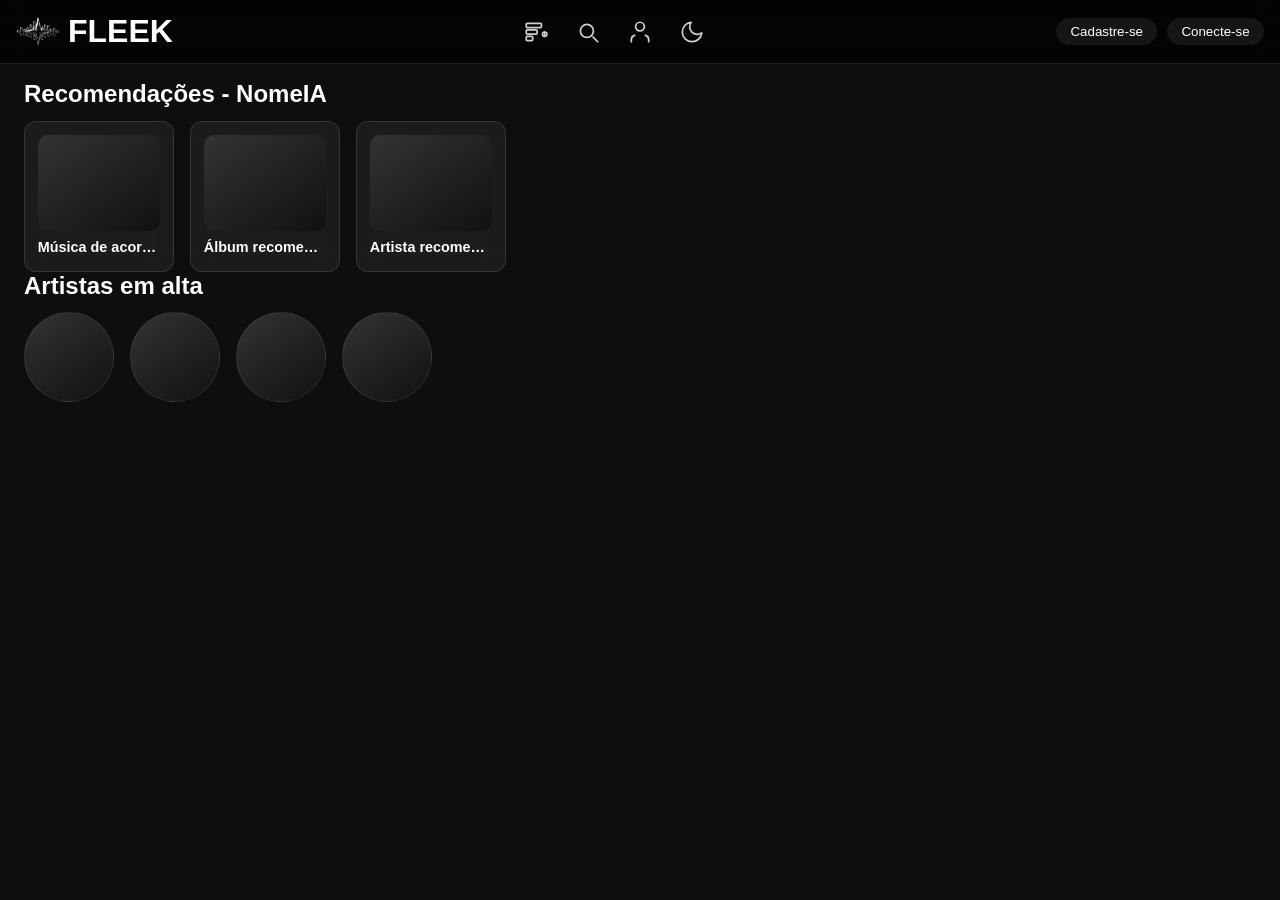
==== fleek/index.html @ ff28fa5e "Add files via upload" ====
<!DOCTYPE html>
<html lang="pt-br">

<head>
    <meta charset="UTF-8" />
    <meta name="viewport" content="width=device-width, initial-scale=1.0" />
    <title>FLEEK</title>
    <link rel="stylesheet" href="style.css">
</head>

<body>

    <header class="topbar">
        <div class="logo">
            <img src="logopng.png" alt="Fleek Logo">
            <h1>FLEEK</h1>
        </div>

        <nav class="menu">
            <button class="icon-btn" id="btn-playlist" aria-label="Playlist">
                <svg class="icon-svg" viewBox="0 0 24 24" fill="none" stroke="currentColor" stroke-width="1.6"
                    stroke-linecap="round" stroke-linejoin="round">
                    <rect x="3" y="4" width="14" height="4" rx="1"></rect>
                    <rect x="3" y="10" width="10" height="4" rx="1"></rect>
                    <rect x="3" y="16" width="6" height="4" rx="1"></rect>
                    <circle cx="20" cy="14" r="2"></circle>
                    <path d="M20 12v4"></path>
                </svg>
            </button>

            <button class="icon-btn" id="btn-search" aria-label="Pesquisar">
                <svg class="icon-svg" viewBox="0 0 24 24" fill="none" stroke="currentColor" stroke-width="1.6"
                    stroke-linecap="round" stroke-linejoin="round">
                    <circle cx="11" cy="11" r="6"></circle>
                    <path d="M21 21l-4.35-4.35"></path>
                </svg>
            </button>

            <button class="icon-btn" id="btn-profile" aria-label="Perfil">
                <svg class="icon-svg" viewBox="0 0 24 24" fill="none" stroke="currentColor" stroke-width="1.6"
                    stroke-linecap="round" stroke-linejoin="round">
                    <path d="M20 21v-2a4 4 0 0 0-3-3.87"></path>
                    <path d="M4 21v-2a4 4 0 0 1 3-3.87"></path>
                    <circle cx="12" cy="7" r="4"></circle>
                </svg>
            </button>

            <button class="icon-btn" id="btn-theme" aria-label="Modo Escuro/Claro">
                <svg class="icon-svg" viewBox="0 0 24 24" fill="none" stroke="currentColor" stroke-width="1.6"
                    stroke-linecap="round" stroke-linejoin="round">
                    <path d="M21 12.79A9 9 0 1 1 11.21 3 7 7 0 0 0 21 12.79z"></path>
                </svg>
            </button>
        </nav>

        <div class="buttons">
            <button class="glass-btn">Cadastre-se</button>
            <button class="glass-btn">Conecte-se</button>
        </div>
    </header>

    <main class="content">

        <section class="recomendacoes">
            <h2>Recomendações - NomeIA</h2>

            <div class="scroll">
                <div class="card">
                    <div class="img"></div>
                    <p>Música de acordo com últimas escutadas</p>
                </div>
                <div class="card">
                    <div class="img"></div>
                    <p>Álbum recomendado</p>
                </div>
                <div class="card">
                    <div class="img"></div>
                    <p>Artista recomendado</p>
                </div>
            </div>
        </section>

        <section class="artistas">
            <h2>Artistas em alta</h2>

            <div class="scroll">
                <div class="circle"></div>
                <div class="circle"></div>
                <div class="circle"></div>
                <div class="circle"></div>
            </div>
        </section>

    </main>

    <script src="script.js"></script>
</body>

</html>
---- fleek/style.css ----
:root{
  --bg: #0e0e0e;
  --text: #ffffff;
  --glass-bg: rgba(255,255,255,0.08);
  --glass-border: rgba(255,255,255,0.12);
  --topbar-h: 64px;
  --gap: 1.2rem;
  --radius: 14px;
}

/* RESET */
*{margin:0; padding:0; box-sizing:border-box;}
body{
  background: var(--bg);
  color: var(--text);
  font-family: 'Poppins', sans-serif;
}

/* HEADER FIXO */
.topbar{
  position:fixed;
  top:0;
  left:0;
  right:0;
  height:var(--topbar-h);
  display:flex;
  align-items:center;
  justify-content:space-between;
  padding:0 1rem;
  background: rgba(0, 0, 0, 0.7);
  backdrop-filter: blur(10px);
  border-bottom: 1px solid rgba(255,255,255,0.1);
  z-index:1000;
}

.logo{
  display:flex;
  align-items:center;
  gap:.5rem;
}

.logo img{
  width:44px;
}

.menu{
  display:flex;
  gap:.5rem;
}

/* BOTÕES DE ÍCONES */
.icon-btn{
  width:44px;
  height:44px;
  display:flex;
  justify-content:center;
  align-items:center;
  background:transparent;
  border:none;
  cursor:pointer;
  border-radius:10px;
  transition:0.2s;
}

.icon-btn:hover{
  background:rgba(255,255,255,0.06);
  transform:translateY(-3px);
}

.icon-svg{
  width:22px;
  height:22px;
}

/* BUTTONS LOGIN */
.buttons{
  display:flex;
  gap:.6rem;
}

.glass-btn{
  padding:.4rem .9rem;
  border-radius:20px;
  border:none;
  background: var(--glass-bg);
  backdrop-filter: blur(10px);
  color: var(--text);
  cursor:pointer;
  transition:0.2s;
}

.glass-btn:hover{
  background:rgba(255,255,255,0.18);
}

/* CONTEÚDO */
.content{
  padding-top: calc(var(--topbar-h) + 1rem);
  padding-left: 1.5rem;
  padding-right: 1.5rem;
  padding-bottom:2rem;
}

h2{
  margin-bottom:.8rem;
}

/* SCROLL HORIZONTAL */
.scroll{
  display:flex;
  gap:1rem;
  overflow-x:auto;
  scrollbar-width: thin;
}

.scroll::-webkit-scrollbar{
  height:6px;
}

.scroll::-webkit-scrollbar-thumb{
  background:rgba(255,255,255,0.12);
  border-radius:10px;
}

/* CARDS */
.card{
  width:150px;
  flex-shrink:0;
  padding:.8rem;
  border-radius:12px;
  background:rgba(255,255,255,0.06);
  backdrop-filter:blur(10px);
  border:1px solid var(--glass-border);
  text-align:center;
}

.card .img{
  height:96px;
  border-radius:10px;
  background: linear-gradient(145deg,#333,#111);
}

/* CÍRCULOS */
.circle{
  width:90px;
  height:90px;
  border-radius:50%;
  background: linear-gradient(145deg,#333,#111);
  border:1px solid rgba(255,255,255,0.08);
}
/* ===== ÍCONES PEQUENOS (playlist, busca, perfil, tema) ===== */

.icon-btn .icon-svg {
    stroke: #cfcfcf !important; /* cinza claro visível */
    width: 26px;
    height: 26px;
    transition: stroke 0.2s ease-in-out, transform 0.2s;
}

.icon-btn:hover .icon-svg {
    stroke: #ffffff !important; /* fica mais claro no hover */
    transform: scale(1.15);
}
.card p {
    font-size: 0.9rem;
    font-weight: 600;
    margin: 0.5rem 0 0.2rem;
    white-space: nowrap;
    overflow: hidden;
    text-overflow: ellipsis;
}

.card .artista {
    font-size: 0.75rem;
    opacity: 0.7;
    white-space: nowrap;
    overflow: hidden;
    text-overflow: ellipsis;
}
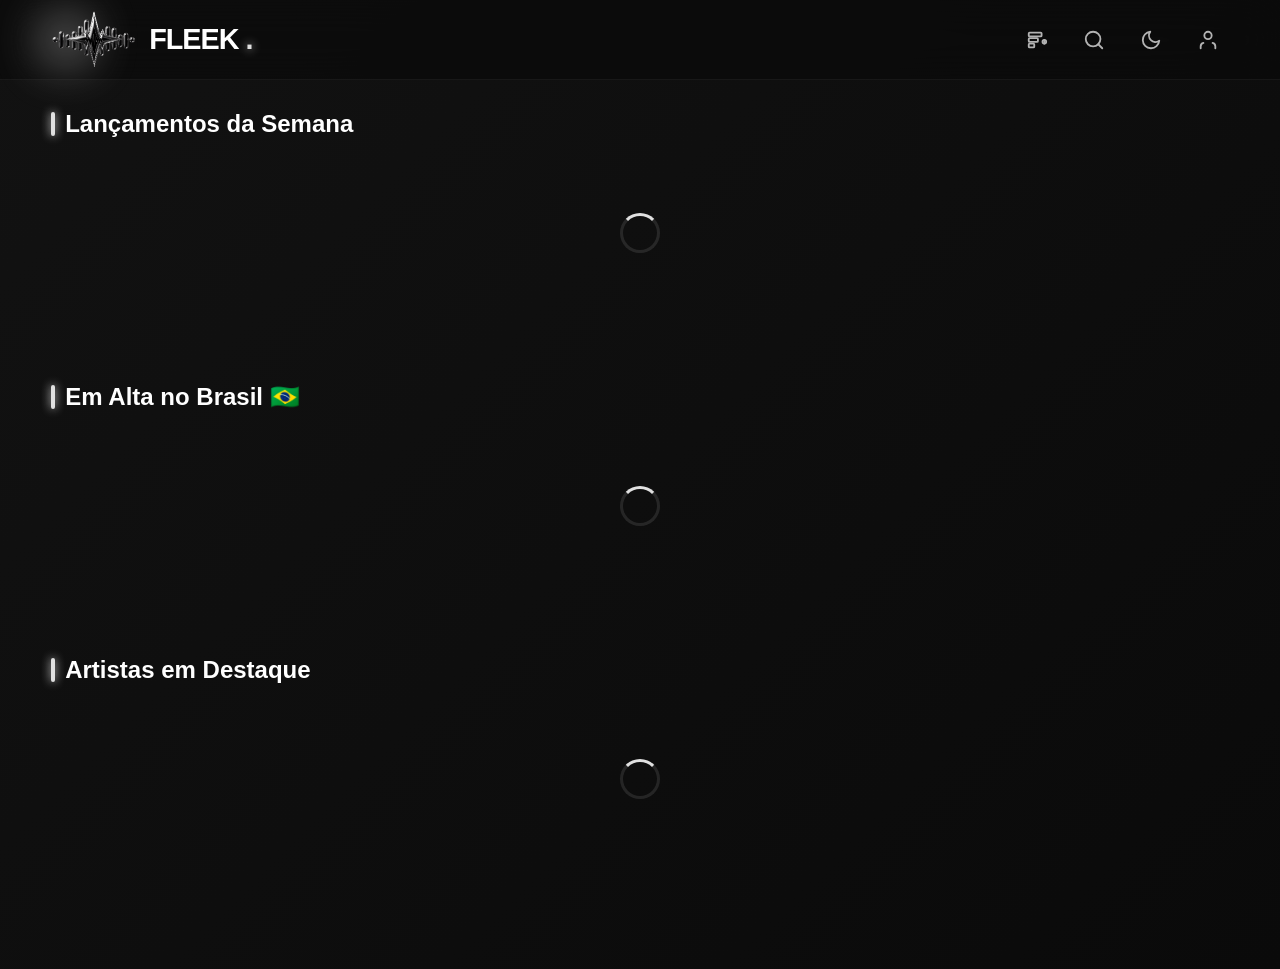
==== commit 2c7e3b7a: "novos arquivos" ====
--- a/fleek/index.html
+++ b/fleek/index.html
@@ -4,20 +4,611 @@
 <head>
     <meta charset="UTF-8" />
     <meta name="viewport" content="width=device-width, initial-scale=1.0" />
-    <title>FLEEK</title>
-    <link rel="stylesheet" href="style.css">
+    <title>FLEEK - A Música Move Você</title>
+
+    <style>
+        /* =========================================
+           1. VARIÁVEIS E RESET
+           ========================================= */
+        :root {
+            --bg-color: linear-gradient(135deg, #121212 0%, #0a0a0a 100%);
+            --text-color: #ffffff;
+            --text-muted: #b3b3b3;
+            --card-bg: rgba(255, 255, 255, 0.03);
+            --card-hover: rgba(255, 255, 255, 0.1);
+            --card-border: rgba(255, 255, 255, 0.05);
+            --blur-amount: 20px;
+            /* COR INICIAL PADRÃO: Branco/Cinza (Prata) */
+            --accent-color: #e0e0e0;
+            --font-main: 'Inter', -apple-system, BlinkMacSystemFont, sans-serif;
+        }
+
+        :root.light-mode {
+            --bg-color: linear-gradient(135deg, #f5f7fa 0%, #c3cfe2 100%);
+            --text-color: #1a1a1a;
+            --text-muted: #555;
+            --card-bg: rgba(255, 255, 255, 0.6);
+            --card-hover: rgba(255, 255, 255, 0.9);
+            --card-border: rgba(0, 0, 0, 0.05);
+        }
+
+        * {
+            margin: 0;
+            padding: 0;
+            box-sizing: border-box;
+        }
+
+        body {
+            font-family: var(--font-main);
+            background: var(--bg-color);
+            color: var(--text-color);
+            transition: background 0.5s ease;
+            min-height: 100vh;
+            padding-top: 90px;
+            overflow-x: hidden;
+        }
+
+        /* Scrollbar Customizada */
+        ::-webkit-scrollbar {
+            width: 8px;
+            height: 8px;
+        }
+
+        ::-webkit-scrollbar-track {
+            background: transparent;
+        }
+
+        ::-webkit-scrollbar-thumb {
+            background: rgba(255, 255, 255, 0.2);
+            border-radius: 4px;
+        }
+
+        ::-webkit-scrollbar-thumb:hover {
+            background: rgba(255, 255, 255, 0.4);
+        }
+
+        /* =========================================
+           2. HEADER (TOPBAR)
+           ========================================= */
+        .topbar {
+            display: flex;
+            justify-content: space-between;
+            align-items: center;
+            padding: 0 4vw;
+            height: 80px;
+            background: rgba(10, 10, 10, 0.7);
+            backdrop-filter: blur(var(--blur-amount));
+            -webkit-backdrop-filter: blur(var(--blur-amount));
+            border-bottom: 1px solid var(--card-border);
+            position: fixed;
+            top: 0;
+            left: 0;
+            width: 100%;
+            z-index: 1000;
+            transition: background 0.3s ease;
+        }
+
+        /* LOGO COM EFEITO GLOW/BLUR DINÂMICO */
+        .logo {
+            display: flex;
+            align-items: center;
+            gap: 12px;
+            text-decoration: none;
+            position: relative;
+            /* Necessário para posicionar o blur */
+        }
+
+        /* A "Voltinha" Blur atrás da logo */
+        .logo::before {
+            content: '';
+            position: absolute;
+            top: 50%;
+            /* AJUSTE: Movi mais para a esquerda (era 20px, agora 15px) para centralizar melhor */
+            left: 15px;
+            transform: translate(-50%, -50%);
+            width: 45px;
+            /* Um pouco maior para espalhar melhor */
+            height: 45px;
+            background: var(--accent-color);
+            /* Pega a cor do tema! */
+            filter: blur(25px);
+            /* O desfoque suave */
+            opacity: 0.6;
+            /* Transparência para não ofuscar */
+            border-radius: 50%;
+            z-index: -1;
+            /* Fica atrás da imagem */
+            transition: background 0.3s ease;
+        }
+
+        .logo img {
+            height: 60px;
+            width: auto;
+            object-fit: contain;
+            z-index: 1;
+            /* Garante que a logo fique na frente do blur */
+        }
+
+        .logo h1 {
+            font-size: 1.8rem;
+            font-weight: 800;
+            letter-spacing: -1px;
+            color: var(--text-color);
+        }
+
+        .logo span {
+            color: var(--accent-color);
+            text-shadow: 0 0 10px var(--accent-color);
+        }
+
+        /* Ponto brilhante também */
+
+        /* Barra de Pesquisa Animada */
+        .search-container {
+            flex-grow: 1;
+            max-width: 500px;
+            margin: 0 40px;
+            position: relative;
+            opacity: 0;
+            pointer-events: none;
+            transform: translateY(-10px);
+            transition: all 0.3s ease;
+            display: none;
+        }
+
+        .search-container.active {
+            opacity: 1;
+            pointer-events: all;
+            transform: translateY(0);
+            display: block;
+        }
+
+        .search-input {
+            width: 100%;
+            padding: 12px 20px;
+            padding-left: 45px;
+            border-radius: 50px;
+            border: 1px solid var(--card-border);
+            background: rgba(255, 255, 255, 0.08);
+            color: var(--text-color);
+            font-size: 0.95rem;
+            outline: none;
+            transition: all 0.3s ease;
+        }
+
+        .search-input:focus {
+            background: rgba(255, 255, 255, 0.12);
+            border-color: var(--accent-color);
+            box-shadow: 0 0 0 2px rgba(255, 255, 255, 0.1);
+        }
+
+        .search-icon-inside {
+            position: absolute;
+            left: 15px;
+            top: 50%;
+            transform: translateY(-50%);
+            color: var(--text-muted);
+            width: 18px;
+        }
+
+        .menu {
+            display: flex;
+            gap: 15px;
+            align-items: center;
+        }
+
+        .icon-btn {
+            background: transparent;
+            border: none;
+            cursor: pointer;
+            padding: 10px;
+            border-radius: 50%;
+            display: flex;
+            align-items: center;
+            justify-content: center;
+            color: var(--text-muted);
+            transition: all 0.2s ease;
+            text-decoration: none;
+        }
+
+        .icon-btn:hover,
+        .icon-btn.active {
+            background: var(--card-hover);
+            color: var(--text-color);
+            transform: scale(1.05);
+        }
+
+        .icon-svg {
+            width: 22px;
+            height: 22px;
+            stroke-width: 2px;
+        }
+
+        /* =========================================
+           3. CONTEÚDO E CARDS
+           ========================================= */
+        .content {
+            padding: 20px 4vw;
+            display: flex;
+            flex-direction: column;
+            gap: 60px;
+            padding-bottom: 100px;
+        }
+
+        section h2 {
+            font-size: 1.5rem;
+            font-weight: 700;
+            margin-bottom: 25px;
+            color: var(--text-color);
+            display: flex;
+            align-items: center;
+            gap: 10px;
+        }
+
+        section h2::before {
+            content: '';
+            width: 4px;
+            height: 24px;
+            background: var(--accent-color);
+            border-radius: 2px;
+            display: block;
+            box-shadow: 0 0 10px var(--accent-color);
+        }
+
+        /* Scroll Horizontal */
+        .scroll {
+            display: flex;
+            gap: 24px;
+            overflow-x: auto;
+            padding: 10px 5px 30px 5px;
+            scroll-behavior: smooth;
+            -webkit-overflow-scrolling: touch;
+        }
+
+        .scroll::-webkit-scrollbar {
+            height: 6px;
+        }
+
+        /* --- CARD DE MÚSICA/ÁLBUM --- */
+        .card {
+            background: var(--card-bg);
+            border: 1px solid var(--card-border);
+            border-radius: 12px;
+            width: 200px;
+            flex-shrink: 0;
+            padding: 16px;
+            transition: all 0.3s cubic-bezier(0.25, 0.8, 0.25, 1);
+            cursor: pointer;
+            position: relative;
+            overflow: hidden;
+        }
+
+        .card:hover {
+            transform: translateY(-8px);
+            background: var(--card-hover);
+            box-shadow: 0 15px 30px rgba(0, 0, 0, 0.3);
+            border-color: rgba(255, 255, 255, 0.1);
+        }
+
+        .card:hover::before {
+            /* Glow suave no card hover */
+            content: '';
+            position: absolute;
+            inset: 0;
+            background: radial-gradient(circle at center, var(--accent-color), transparent 70%);
+            opacity: 0.1;
+            z-index: 0;
+            pointer-events: none;
+        }
+
+        .card-img-wrapper {
+            width: 100%;
+            aspect-ratio: 1/1;
+            border-radius: 8px;
+            overflow: hidden;
+            margin-bottom: 15px;
+            box-shadow: 0 8px 20px rgba(0, 0, 0, 0.3);
+            position: relative;
+            z-index: 1;
+        }
+
+        .card .img {
+            width: 100%;
+            height: 100%;
+            background-size: cover;
+            background-position: center;
+            transition: transform 0.5s ease;
+        }
+
+        .card:hover .img {
+            transform: scale(1.08);
+        }
+
+        .play-overlay {
+            position: absolute;
+            inset: 0;
+            background: rgba(0, 0, 0, 0.4);
+            display: flex;
+            align-items: center;
+            justify-content: center;
+            opacity: 0;
+            transition: opacity 0.3s ease;
+        }
+
+        .card:hover .play-overlay {
+            opacity: 1;
+        }
+
+        .play-btn-small {
+            width: 45px;
+            height: 45px;
+            background: var(--accent-color);
+            border-radius: 50%;
+            display: flex;
+            align-items: center;
+            justify-content: center;
+            box-shadow: 0 4px 15px rgba(0, 0, 0, 0.4);
+            transform: translateY(10px);
+            transition: transform 0.3s ease;
+        }
+
+        .card:hover .play-btn-small {
+            transform: translateY(0);
+        }
+
+        .play-btn-small svg {
+            width: 20px;
+            height: 20px;
+            fill: white;
+            margin-left: 3px;
+        }
+
+        /* Ícone play sempre branco ou preto dependendo do contraste */
+
+        /* Ajuste para o ícone play ser visível se a cor de destaque for muito clara */
+        .play-btn-small svg {
+            fill: #121212;
+        }
+
+        /* Preto fica melhor em cores claras como o cinza/branco */
+
+        .card h4 {
+            font-size: 1rem;
+            font-weight: 600;
+            color: var(--text-color);
+            margin-bottom: 6px;
+            white-space: nowrap;
+            overflow: hidden;
+            text-overflow: ellipsis;
+            z-index: 1;
+            position: relative;
+        }
+
+        .card p {
+            font-size: 0.85rem;
+            color: var(--text-muted);
+            white-space: nowrap;
+            overflow: hidden;
+            text-overflow: ellipsis;
+            z-index: 1;
+            position: relative;
+        }
+
+        /* --- CARD DE ARTISTA --- */
+        .artist-circle {
+            display: flex;
+            flex-direction: column;
+            align-items: center;
+            gap: 12px;
+            width: 160px;
+            flex-shrink: 0;
+            text-align: center;
+            cursor: pointer;
+        }
+
+        .artist-img-container {
+            width: 150px;
+            height: 150px;
+            border-radius: 50%;
+            overflow: hidden;
+            box-shadow: 0 8px 24px rgba(0, 0, 0, 0.3);
+            border: 3px solid transparent;
+            transition: border-color 0.3s ease, box-shadow 0.3s ease;
+            position: relative;
+            z-index: 1;
+        }
+
+        .artist-circle:hover .artist-img-container {
+            border-color: var(--accent-color);
+            box-shadow: 0 0 20px var(--accent-color);
+            /* Glow na borda */
+        }
+
+        .artist-img {
+            width: 100%;
+            height: 100%;
+            background-size: cover;
+            background-position: center;
+            transition: transform 0.5s cubic-bezier(0.25, 0.8, 0.25, 1);
+        }
+
+        .artist-circle:hover .artist-img {
+            transform: scale(1.1);
+        }
+
+        .artist-circle p {
+            font-size: 1rem;
+            font-weight: 600;
+            color: var(--text-color);
+            transition: color 0.3s ease;
+        }
+
+        .artist-circle:hover p {
+            color: var(--accent-color);
+            text-shadow: 0 0 8px var(--accent-color);
+        }
+
+
+        /* =========================================
+           4. EXTRAS
+           ========================================= */
+        .loader {
+            width: 40px;
+            height: 40px;
+            border: 3px solid rgba(255, 255, 255, 0.1);
+            border-top-color: var(--accent-color);
+            border-radius: 50%;
+            animation: spin 1s linear infinite;
+            margin: 40px auto;
+        }
+
+        @keyframes spin {
+            to {
+                transform: rotate(360deg);
+            }
+        }
+
+        /* POPOVER DE TEMAS */
+        .theme-popover {
+            position: fixed;
+            top: 90px;
+            right: 4vw;
+            background: rgba(20, 20, 20, 0.95);
+            border: 1px solid var(--card-border);
+            backdrop-filter: blur(30px);
+            border-radius: 16px;
+            padding: 24px;
+            width: 320px;
+            z-index: 2000;
+            box-shadow: 0 20px 50px rgba(0, 0, 0, 0.5);
+            opacity: 0;
+            visibility: hidden;
+            transform: translateY(10px) scale(0.98);
+            transition: all 0.3s cubic-bezier(0.4, 0, 0.2, 1);
+        }
+
+        .theme-popover.active {
+            opacity: 1;
+            visibility: visible;
+            transform: translateY(0) scale(1);
+        }
+
+        .popover-header {
+            display: flex;
+            justify-content: space-between;
+            margin-bottom: 20px;
+            align-items: center;
+        }
+
+        .popover-header h3 {
+            font-size: 1.1rem;
+            color: white;
+        }
+
+        .close-btn {
+            background: none;
+            border: none;
+            color: #888;
+            font-size: 1.5rem;
+            cursor: pointer;
+        }
+
+        .theme-toggle {
+            background: rgba(255, 255, 255, 0.05);
+            padding: 12px;
+            border-radius: 8px;
+            display: flex;
+            justify-content: space-between;
+            align-items: center;
+            margin-bottom: 20px;
+        }
+
+        .color-palette {
+            display: grid;
+            grid-template-columns: repeat(6, 1fr);
+            gap: 10px;
+        }
+
+        /* Ajustado para caber mais uma cor */
+        .color-swatch {
+            width: 100%;
+            aspect-ratio: 1/1;
+            border-radius: 50%;
+            cursor: pointer;
+            border: 2px solid transparent;
+            transition: transform 0.2s;
+        }
+
+        .color-swatch:hover {
+            transform: scale(1.2);
+        }
+
+        .switch {
+            position: relative;
+            display: inline-block;
+            width: 46px;
+            height: 26px;
+        }
+
+        .switch input {
+            display: none;
+        }
+
+        .slider {
+            position: absolute;
+            cursor: pointer;
+            top: 0;
+            left: 0;
+            right: 0;
+            bottom: 0;
+            background-color: #444;
+            transition: .4s;
+            border-radius: 34px;
+        }
+
+        .slider:before {
+            position: absolute;
+            content: "";
+            height: 20px;
+            width: 20px;
+            left: 3px;
+            bottom: 3px;
+            background-color: white;
+            transition: .4s;
+            border-radius: 50%;
+        }
+
+        input:checked+.slider {
+            background-color: var(--accent-color);
+        }
+
+        input:checked+.slider:before {
+            transform: translateX(20px);
+        }
+    </style>
 </head>
 
 <body>
 
+    <!-- HEADER -->
     <header class="topbar">
-        <div class="logo">
+        <a href="index.html" class="logo">
             <img src="logopng.png" alt="Fleek Logo">
-            <h1>FLEEK</h1>
+            <h1>FLEEK <span>.</span></h1>
+        </a>
+
+        <div class="search-container" id="search-bar-container">
+            <svg class="search-icon-inside" viewBox="0 0 24 24" fill="none" stroke="currentColor" stroke-width="2"
+                stroke-linecap="round" stroke-linejoin="round">
+                <circle cx="11" cy="11" r="8"></circle>
+                <line x1="21" y1="21" x2="16.65" y2="16.65"></line>
+            </svg>
+            <input type="text" id="search-input" class="search-input" placeholder="O que você quer ouvir hoje?">
         </div>
 
         <nav class="menu">
-            <button class="icon-btn" id="btn-playlist" aria-label="Playlist">
+            <!-- 1. Playlist (Ícone Lista) -->
+            <a href="#" class="icon-btn" aria-label="Playlist">
                 <svg class="icon-svg" viewBox="0 0 24 24" fill="none" stroke="currentColor" stroke-width="1.6"
                     stroke-linecap="round" stroke-linejoin="round">
                     <rect x="3" y="4" width="14" height="4" rx="1"></rect>
@@ -26,74 +617,313 @@
                     <circle cx="20" cy="14" r="2"></circle>
                     <path d="M20 12v4"></path>
                 </svg>
-            </button>
-
-            <button class="icon-btn" id="btn-search" aria-label="Pesquisar">
+            </a>
+
+            <!-- 2. Busca (Lupa - Toggle) -->
+            <button class="icon-btn" id="btn-search" aria-label="Buscar">
                 <svg class="icon-svg" viewBox="0 0 24 24" fill="none" stroke="currentColor" stroke-width="1.6"
                     stroke-linecap="round" stroke-linejoin="round">
-                    <circle cx="11" cy="11" r="6"></circle>
-                    <path d="M21 21l-4.35-4.35"></path>
+                    <circle cx="11" cy="11" r="8"></circle>
+                    <line x1="21" y1="21" x2="16.65" y2="16.65"></line>
                 </svg>
             </button>
 
-            <button class="icon-btn" id="btn-profile" aria-label="Perfil">
+            <!-- 3. Tema (Lua) -->
+            <button class="icon-btn" id="btn-theme" aria-label="Tema">
+                <svg class="icon-svg" viewBox="0 0 24 24" fill="none" stroke="currentColor" stroke-width="1.6"
+                    stroke-linecap="round" stroke-linejoin="round">
+                    <path d="M21 12.79A9 9 0 1 1 11.21 3 7 7 0 0 0 21 12.79z"></path>
+                </svg>
+            </button>
+
+            <!-- 4. Conta (Bonequinho Padrão) -->
+            <a href="user_account.html" class="icon-btn" aria-label="Perfil">
                 <svg class="icon-svg" viewBox="0 0 24 24" fill="none" stroke="currentColor" stroke-width="1.6"
                     stroke-linecap="round" stroke-linejoin="round">
                     <path d="M20 21v-2a4 4 0 0 0-3-3.87"></path>
                     <path d="M4 21v-2a4 4 0 0 1 3-3.87"></path>
                     <circle cx="12" cy="7" r="4"></circle>
                 </svg>
-            </button>
-
-            <button class="icon-btn" id="btn-theme" aria-label="Modo Escuro/Claro">
-                <svg class="icon-svg" viewBox="0 0 24 24" fill="none" stroke="currentColor" stroke-width="1.6"
-                    stroke-linecap="round" stroke-linejoin="round">
-                    <path d="M21 12.79A9 9 0 1 1 11.21 3 7 7 0 0 0 21 12.79z"></path>
-                </svg>
-            </button>
+            </a>
         </nav>
-
-        <div class="buttons">
-            <button class="glass-btn">Cadastre-se</button>
-            <button class="glass-btn">Conecte-se</button>
+    </header>
+
+    <!-- POPOVER DE TEMA -->
+    <div class="theme-popover" id="theme-popover">
+        <div class="popover-header">
+            <h3>Aparência</h3>
+            <button class="close-btn" id="close-popover">&times;</button>
         </div>
-    </header>
-
+        <div class="theme-toggle">
+            <span style="color: #ccc; font-size: 0.9rem;">Modo Claro</span>
+            <label class="switch"><input type="checkbox" id="light-dark-toggle"><span class="slider"></span></label>
+        </div>
+        <div style="margin-top: 15px;">
+            <h4
+                style="color: #888; font-size: 0.8rem; margin-bottom: 10px; text-transform: uppercase; letter-spacing: 1px;">
+                Cor de Destaque</h4>
+            <div class="color-palette">
+                <!-- NOVA COR PADRÃO (Prata/Branco) -->
+                <div class="color-swatch" data-color="#e0e0e0" style="background: #e0e0e0; border: 1px solid #555;"
+                    title="Padrão (Prata)"></div>
+
+                <div class="color-swatch" data-color="#9f55ff" style="background: #9f55ff;"></div>
+                <div class="color-swatch" data-color="#2563eb" style="background: #2563eb;"></div>
+                <div class="color-swatch" data-color="#10b981" style="background: #10b981;"></div>
+                <div class="color-swatch" data-color="#f59e0b" style="background: #f59e0b;"></div>
+                <div class="color-swatch" data-color="#ef4444" style="background: #ef4444;"></div>
+            </div>
+        </div>
+    </div>
+
+    <!-- MAIN CONTENT -->
     <main class="content">
 
-        <section class="recomendacoes">
-            <h2>Recomendações - NomeIA</h2>
-
-            <div class="scroll">
-                <div class="card">
-                    <div class="img"></div>
-                    <p>Música de acordo com últimas escutadas</p>
-                </div>
-                <div class="card">
-                    <div class="img"></div>
-                    <p>Álbum recomendado</p>
-                </div>
-                <div class="card">
-                    <div class="img"></div>
-                    <p>Artista recomendado</p>
-                </div>
+        <!-- SEÇÃO DE BUSCA (Resultados) -->
+        <section id="search-results-section" style="display: none;">
+            <h2 id="search-results-title">Resultados da Busca</h2>
+            <div class="scroll" id="search-results-scroll"></div>
+        </section>
+
+        <!-- 1. LANÇAMENTOS DA SEMANA -->
+        <section id="new-releases-section">
+            <h2>Lançamentos da Semana</h2>
+            <div class="scroll" id="recommendations-scroll">
+                <div class="loader"></div>
             </div>
         </section>
 
-        <section class="artistas">
-            <h2>Artistas em alta</h2>
-
-            <div class="scroll">
-                <div class="circle"></div>
-                <div class="circle"></div>
-                <div class="circle"></div>
-                <div class="circle"></div>
+        <!-- 2. TOP 50 BRASIL -->
+        <section id="top-tracks-section">
+            <h2>Em Alta no Brasil 🇧🇷</h2>
+            <div class="scroll" id="top-tracks-scroll">
+                <div class="loader"></div>
             </div>
         </section>
 
+        <!-- 3. ARTISTAS EM DESTAQUE -->
+        <section id="top-artists-section">
+            <h2>Artistas em Destaque</h2>
+            <div class="scroll" id="artists-scroll">
+                <div class="loader"></div>
+            </div>
+        </section>
+
     </main>
 
-    <script src="script.js"></script>
+    <script>
+        // ==========================================
+        // CONFIGURAÇÃO E API (SPOTIFY)
+        // ==========================================
+        const clientId = 'acfec55c6b6448c5b8521549f9f1e8dc';
+        const clientSecret = '0ebed43e9c404666ad620e84a6813cb6';
+        let spotifyToken = null;
+
+        async function getSpotifyToken() {
+            if (spotifyToken) return spotifyToken;
+            try {
+                const res = await fetch('https://accounts.spotify.com/api/token', {
+                    method: 'POST',
+                    headers: { 'Authorization': 'Basic ' + btoa(clientId + ':' + clientSecret), 'Content-Type': 'application/x-www-form-urlencoded' },
+                    body: 'grant_type=client_credentials'
+                });
+                if (!res.ok) throw new Error('Auth Failed');
+                const data = await res.json();
+                spotifyToken = data.access_token;
+                return spotifyToken;
+            } catch (e) { console.error("Token Error:", e); return null; }
+        }
+
+        async function getNewReleases(token) {
+            try {
+                const res = await fetch('https://api.spotify.com/v1/browse/new-releases?country=BR&limit=10', { headers: { 'Authorization': `Bearer ${token}` } });
+                const data = await res.json();
+                return data.albums.items;
+            } catch (e) { return []; }
+        }
+
+        async function getTopTracks(token) {
+            try {
+                const playlistId = '37i9dQZEVXbMXbN3EUUhlg';
+                const res = await fetch(`https://api.spotify.com/v1/playlists/${playlistId}/tracks?limit=12`, { headers: { 'Authorization': `Bearer ${token}` } });
+
+                if (res.ok) {
+                    const data = await res.json();
+                    if (data.items && data.items.length > 0) {
+                        return data.items.map(item => item.track);
+                    }
+                }
+                throw new Error("Playlist Vazia ou Erro");
+            } catch (e) {
+                console.warn("Fallback para Busca de Tracks:", e);
+                try {
+                    const searchRes = await fetch(`https://api.spotify.com/v1/search?q=Top%20Brasil&type=track&market=BR&limit=12`, { headers: { 'Authorization': `Bearer ${token}` } });
+                    const searchData = await searchRes.json();
+                    return searchData.tracks.items;
+                } catch (err) { return []; }
+            }
+        }
+
+        async function getTopArtists(token) {
+            try {
+                const tracks = await getTopTracks(token);
+                const artistIds = new Set();
+                tracks.forEach(t => { if (t && t.artists) t.artists.slice(0, 1).forEach(a => artistIds.add(a.id)); });
+
+                const ids = Array.from(artistIds).slice(0, 10).join(',');
+
+                if (ids) {
+                    const res = await fetch(`https://api.spotify.com/v1/artists?ids=${ids}`, { headers: { 'Authorization': `Bearer ${token}` } });
+                    if (res.ok) {
+                        const data = await res.json();
+                        return data.artists;
+                    }
+                }
+                throw new Error("Ids Vazios");
+            } catch (e) {
+                try {
+                    const searchRes = await fetch(`https://api.spotify.com/v1/search?q=genre:pop&type=artist&market=BR&limit=10`, { headers: { 'Authorization': `Bearer ${token}` } });
+                    const searchData = await searchRes.json();
+                    return searchData.artists.items;
+                } catch (err) { return []; }
+            }
+        }
+
+        async function searchSpotify(query, token) {
+            try {
+                const res = await fetch(`https://api.spotify.com/v1/search?q=${encodeURIComponent(query)}&type=track,artist,album&limit=10`, { headers: { 'Authorization': `Bearer ${token}` } });
+                const data = await res.json();
+                return [...(data.tracks?.items || []), ...(data.artists?.items || [])];
+            } catch (e) { return []; }
+        }
+
+        function createCard(image, title, subtitle, isRound = false) {
+            const div = document.createElement('div');
+            if (isRound) {
+                div.className = 'artist-circle';
+                div.innerHTML = `
+                    <div class="artist-img-container">
+                        <div class="artist-img" style="background-image: url('${image}');"></div>
+                    </div>
+                    <p>${title}</p>
+                `;
+            } else {
+                div.className = 'card';
+                div.innerHTML = `
+                    <div class="card-img-wrapper">
+                        <div class="img" style="background-image: url('${image}');"></div>
+                        <div class="play-overlay"><div class="play-btn-small"><svg viewBox="0 0 24 24"><path d="M8 5v14l11-7z"/></svg></div></div>
+                    </div>
+                    <h4>${title}</h4>
+                    <p>${subtitle}</p>
+                `;
+            }
+            return div;
+        }
+
+        function renderList(data, containerId, type) {
+            const container = document.getElementById(containerId);
+            container.innerHTML = '';
+
+            if (!data || data.length === 0) {
+                container.innerHTML = '<p style="color:#666; padding:20px;">Indisponível.</p>';
+                return;
+            }
+
+            data.forEach(item => {
+                let img = 'https://placehold.co/200?text=No+Img';
+                if (type === 'artist' || item.type === 'artist') {
+                    if (item.images && item.images.length > 0) img = item.images[0].url;
+                } else {
+                    if (item.album && item.album.images && item.album.images.length > 0) img = item.album.images[0].url;
+                    else if (item.images && item.images.length > 0) img = item.images[0].url;
+                }
+
+                let title = item.name;
+                let sub = '';
+                let isRound = (type === 'artist' || item.type === 'artist');
+
+                if (!isRound && item.artists) {
+                    sub = item.artists.map(a => a.name).join(', ');
+                }
+                container.appendChild(createCard(img, title, sub, isRound));
+            });
+        }
+
+        // ==========================================
+        // INICIALIZAÇÃO
+        // ==========================================
+        document.addEventListener('DOMContentLoaded', async () => {
+
+            const root = document.documentElement;
+            const themeBtn = document.getElementById('btn-theme');
+            const popover = document.getElementById('theme-popover');
+            const closePop = document.getElementById('close-popover');
+            const searchBtn = document.getElementById('btn-search');
+            const searchContainer = document.getElementById('search-bar-container');
+            const searchInput = document.getElementById('search-input');
+
+            themeBtn.addEventListener('click', () => popover.classList.toggle('active'));
+            closePop.addEventListener('click', () => popover.classList.remove('active'));
+
+            searchBtn.addEventListener('click', () => {
+                searchContainer.classList.toggle('active');
+                if (searchContainer.classList.contains('active')) searchInput.focus();
+            });
+
+            document.getElementById('light-dark-toggle').addEventListener('change', (e) => {
+                root.classList.toggle('light-mode');
+                localStorage.setItem('fleek-theme', root.classList.contains('light-mode') ? 'light' : 'dark');
+            });
+            document.querySelectorAll('.color-swatch').forEach(s => {
+                s.addEventListener('click', () => {
+                    root.style.setProperty('--accent-color', s.dataset.color);
+                    localStorage.setItem('fleek-accent-v2', s.dataset.color);
+                });
+            });
+
+            // Recupera tema salvo ou define padrão
+            if (localStorage.getItem('fleek-theme') === 'light') {
+                root.classList.add('light-mode');
+                document.getElementById('light-dark-toggle').checked = true;
+            }
+            // Use v2 para resetar para cinza na primeira vez
+            const savedAccent = localStorage.getItem('fleek-accent-v2');
+            if (savedAccent) root.style.setProperty('--accent-color', savedAccent);
+
+            // --- LOAD DATA ---
+            const token = await getSpotifyToken();
+            if (token) {
+                const [releases, tracks, artists] = await Promise.all([
+                    getNewReleases(token),
+                    getTopTracks(token),
+                    getTopArtists(token)
+                ]);
+
+                renderList(releases, 'recommendations-scroll', 'album');
+                renderList(tracks, 'top-tracks-scroll', 'track');
+                renderList(artists, 'artists-scroll', 'artist');
+
+                searchInput.addEventListener('keypress', async (e) => {
+                    if (e.key === 'Enter' && searchInput.value.trim()) {
+                        document.getElementById('new-releases-section').style.display = 'none';
+                        document.getElementById('top-tracks-section').style.display = 'none';
+                        document.getElementById('top-artists-section').style.display = 'none';
+
+                        const resultsSection = document.getElementById('search-results-section');
+                        resultsSection.style.display = 'block';
+                        document.getElementById('search-results-title').innerText = `Buscando por "${searchInput.value}"...`;
+
+                        const results = await searchSpotify(searchInput.value, token);
+                        renderList(results, 'search-results-scroll', 'mixed');
+                        document.getElementById('search-results-title').innerText = `Resultados para "${searchInput.value}"`;
+                    }
+                });
+            } else {
+                console.error("Token não gerado. Verifique conexão/chaves.");
+            }
+        });
+    </script>
 </body>
 
 </html>
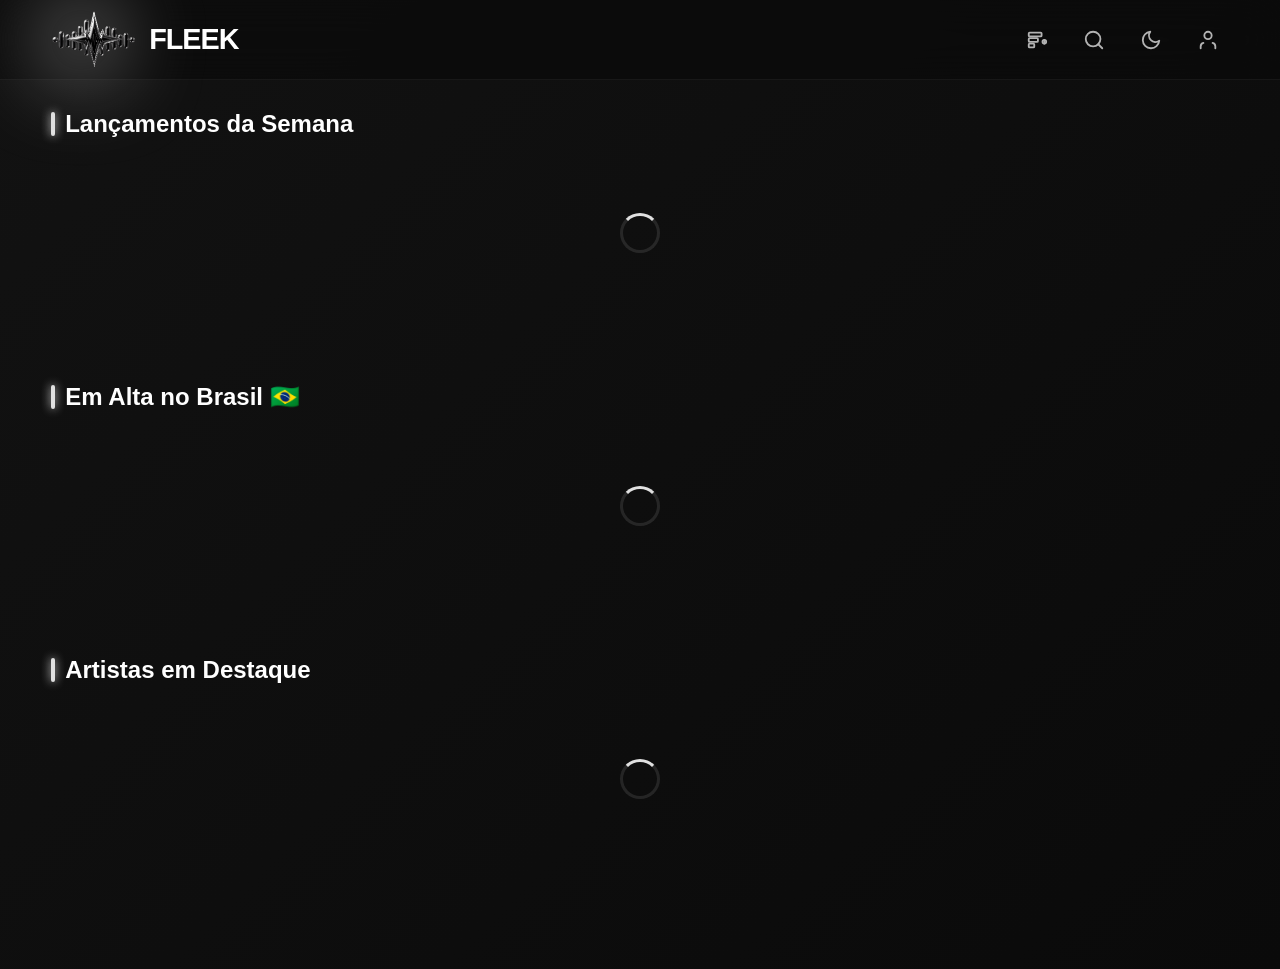
==== commit fb207e04: "atualização de cod" ====
--- a/fleek/index.html
+++ b/fleek/index.html
@@ -18,8 +18,8 @@
             --card-hover: rgba(255, 255, 255, 0.1);
             --card-border: rgba(255, 255, 255, 0.05);
             --blur-amount: 20px;
-            /* COR INICIAL PADRÃO: Branco/Cinza (Prata) */
             --accent-color: #e0e0e0;
+            --header-bg: rgba(10, 10, 10, 0.7);
             --font-main: 'Inter', -apple-system, BlinkMacSystemFont, sans-serif;
         }
 
@@ -27,9 +27,10 @@
             --bg-color: linear-gradient(135deg, #f5f7fa 0%, #c3cfe2 100%);
             --text-color: #1a1a1a;
             --text-muted: #555;
-            --card-bg: rgba(255, 255, 255, 0.6);
+            --card-bg: rgba(255, 255, 255, 0.7);
             --card-hover: rgba(255, 255, 255, 0.9);
             --card-border: rgba(0, 0, 0, 0.05);
+            --header-bg: rgba(255, 255, 255, 0.85);
         }
 
         * {
@@ -42,7 +43,7 @@
             font-family: var(--font-main);
             background: var(--bg-color);
             color: var(--text-color);
-            transition: background 0.5s ease;
+            transition: background 0.5s ease, color 0.5s ease;
             min-height: 100vh;
             padding-top: 90px;
             overflow-x: hidden;
@@ -76,7 +77,7 @@
             align-items: center;
             padding: 0 4vw;
             height: 80px;
-            background: rgba(10, 10, 10, 0.7);
+            background: var(--header-bg);
             backdrop-filter: blur(var(--blur-amount));
             -webkit-backdrop-filter: blur(var(--blur-amount));
             border-bottom: 1px solid var(--card-border);
@@ -85,7 +86,7 @@
             left: 0;
             width: 100%;
             z-index: 1000;
-            transition: background 0.3s ease;
+            transition: background 0.3s ease, border-color 0.3s ease;
         }
 
         /* LOGO COM EFEITO GLOW/BLUR DINÂMICO */
@@ -95,30 +96,23 @@
             gap: 12px;
             text-decoration: none;
             position: relative;
-            /* Necessário para posicionar o blur */
-        }
-
-        /* A "Voltinha" Blur atrás da logo */
+            transition: all 0.3s ease;
+        }
+
         .logo::before {
             content: '';
             position: absolute;
             top: 50%;
-            /* AJUSTE: Movi mais para a esquerda (era 20px, agora 15px) para centralizar melhor */
-            left: 15px;
+            left: 30px;
             transform: translate(-50%, -50%);
-            width: 45px;
-            /* Um pouco maior para espalhar melhor */
-            height: 45px;
+            width: 55px;
+            height: 55px;
             background: var(--accent-color);
-            /* Pega a cor do tema! */
-            filter: blur(25px);
-            /* O desfoque suave */
-            opacity: 0.6;
-            /* Transparência para não ofuscar */
+            filter: blur(45px);
+            opacity: 1.2;
             border-radius: 50%;
             z-index: -1;
-            /* Fica atrás da imagem */
-            transition: background 0.3s ease;
+            transition: background 0.3s ease, filter 0.3s ease, opacity 0.3s ease;
         }
 
         .logo img {
@@ -126,7 +120,6 @@
             width: auto;
             object-fit: contain;
             z-index: 1;
-            /* Garante que a logo fique na frente do blur */
         }
 
         .logo h1 {
@@ -138,57 +131,7 @@
 
         .logo span {
             color: var(--accent-color);
-            text-shadow: 0 0 10px var(--accent-color);
-        }
-
-        /* Ponto brilhante também */
-
-        /* Barra de Pesquisa Animada */
-        .search-container {
-            flex-grow: 1;
-            max-width: 500px;
-            margin: 0 40px;
-            position: relative;
-            opacity: 0;
-            pointer-events: none;
-            transform: translateY(-10px);
-            transition: all 0.3s ease;
-            display: none;
-        }
-
-        .search-container.active {
-            opacity: 1;
-            pointer-events: all;
-            transform: translateY(0);
-            display: block;
-        }
-
-        .search-input {
-            width: 100%;
-            padding: 12px 20px;
-            padding-left: 45px;
-            border-radius: 50px;
-            border: 1px solid var(--card-border);
-            background: rgba(255, 255, 255, 0.08);
-            color: var(--text-color);
-            font-size: 0.95rem;
-            outline: none;
-            transition: all 0.3s ease;
-        }
-
-        .search-input:focus {
-            background: rgba(255, 255, 255, 0.12);
-            border-color: var(--accent-color);
-            box-shadow: 0 0 0 2px rgba(255, 255, 255, 0.1);
-        }
-
-        .search-icon-inside {
-            position: absolute;
-            left: 15px;
-            top: 50%;
-            transform: translateY(-50%);
-            color: var(--text-muted);
-            width: 18px;
+            text-shadow: 0 0 10px var(--accent-color), 0 0 25px var(--accent-color), 0 0 40px var(--accent-color);
         }
 
         .menu {
@@ -273,6 +216,9 @@
         .card {
             background: var(--card-bg);
             border: 1px solid var(--card-border);
+            backdrop-filter: blur(10px);
+            -webkit-backdrop-filter: blur(10px);
+
             border-radius: 12px;
             width: 200px;
             flex-shrink: 0;
@@ -286,12 +232,11 @@
         .card:hover {
             transform: translateY(-8px);
             background: var(--card-hover);
-            box-shadow: 0 15px 30px rgba(0, 0, 0, 0.3);
-            border-color: rgba(255, 255, 255, 0.1);
+            box-shadow: 0 15px 30px rgba(0, 0, 0, 0.15);
+            border-color: rgba(255, 255, 255, 0.3);
         }
 
         .card:hover::before {
-            /* Glow suave no card hover */
             content: '';
             position: absolute;
             inset: 0;
@@ -324,10 +269,11 @@
             transform: scale(1.08);
         }
 
+        /* Player Overlay e Botão */
         .play-overlay {
             position: absolute;
             inset: 0;
-            background: rgba(0, 0, 0, 0.4);
+            background: rgba(0, 0, 0, 0.3);
             display: flex;
             align-items: center;
             justify-content: center;
@@ -335,14 +281,13 @@
             transition: opacity 0.3s ease;
         }
 
-        .card:hover .play-overlay {
+        .card:hover .play-overlay,
+        .card.playing .play-overlay {
             opacity: 1;
         }
 
         .play-btn-small {
-            width: 45px;
-            height: 45px;
-            background: var(--accent-color);
+            background-color: var(--accent-color);
             border-radius: 50%;
             display: flex;
             align-items: center;
@@ -350,27 +295,45 @@
             box-shadow: 0 4px 15px rgba(0, 0, 0, 0.4);
             transform: translateY(10px);
             transition: transform 0.3s ease;
-        }
-
-        .card:hover .play-btn-small {
+            width: 45px;
+            height: 45px;
+        }
+
+        .card:hover .play-btn-small,
+        .card.playing .play-btn-small {
             transform: translateY(0);
         }
 
         .play-btn-small svg {
+            fill: #ffffff;
             width: 20px;
             height: 20px;
-            fill: white;
             margin-left: 3px;
         }
 
-        /* Ícone play sempre branco ou preto dependendo do contraste */
-
-        /* Ajuste para o ícone play ser visível se a cor de destaque for muito clara */
-        .play-btn-small svg {
-            fill: #121212;
-        }
-
-        /* Preto fica melhor em cores claras como o cinza/branco */
+        .card.playing .play-btn-small svg.icon-play {
+            display: none;
+        }
+
+        .card.playing .play-btn-small svg.icon-pause {
+            display: block !important;
+            margin-left: 0;
+        }
+
+        .card.loading .play-btn-small svg {
+            display: none;
+        }
+
+        .card.loading .play-btn-small::after {
+            content: '';
+            width: 20px;
+            height: 20px;
+            border: 2px solid #fff;
+            border-top-color: transparent;
+            border-radius: 50%;
+            animation: spin 1s infinite linear;
+            display: block;
+        }
 
         .card h4 {
             font-size: 1rem;
@@ -421,7 +384,6 @@
         .artist-circle:hover .artist-img-container {
             border-color: var(--accent-color);
             box-shadow: 0 0 20px var(--accent-color);
-            /* Glow na borda */
         }
 
         .artist-img {
@@ -525,11 +487,10 @@
 
         .color-palette {
             display: grid;
-            grid-template-columns: repeat(6, 1fr);
-            gap: 10px;
-        }
-
-        /* Ajustado para caber mais uma cor */
+            grid-template-columns: repeat(7, 1fr);
+            gap: 8px;
+        }
+
         .color-swatch {
             width: 100%;
             aspect-ratio: 1/1;
@@ -591,23 +552,13 @@
 <body>
 
     <!-- HEADER -->
-    <header class="topbar">
+    <header class="topbar" id="main-header">
         <a href="index.html" class="logo">
             <img src="logopng.png" alt="Fleek Logo">
-            <h1>FLEEK <span>.</span></h1>
+            <h1>FLEEK</h1>
         </a>
 
-        <div class="search-container" id="search-bar-container">
-            <svg class="search-icon-inside" viewBox="0 0 24 24" fill="none" stroke="currentColor" stroke-width="2"
-                stroke-linecap="round" stroke-linejoin="round">
-                <circle cx="11" cy="11" r="8"></circle>
-                <line x1="21" y1="21" x2="16.65" y2="16.65"></line>
-            </svg>
-            <input type="text" id="search-input" class="search-input" placeholder="O que você quer ouvir hoje?">
-        </div>
-
         <nav class="menu">
-            <!-- 1. Playlist (Ícone Lista) -->
             <a href="#" class="icon-btn" aria-label="Playlist">
                 <svg class="icon-svg" viewBox="0 0 24 24" fill="none" stroke="currentColor" stroke-width="1.6"
                     stroke-linecap="round" stroke-linejoin="round">
@@ -619,16 +570,15 @@
                 </svg>
             </a>
 
-            <!-- 2. Busca (Lupa - Toggle) -->
-            <button class="icon-btn" id="btn-search" aria-label="Buscar">
+            <!-- BOTÃO DE BUSCA AGORA É LINK -->
+            <a href="busca.html" class="icon-btn" aria-label="Buscar">
                 <svg class="icon-svg" viewBox="0 0 24 24" fill="none" stroke="currentColor" stroke-width="1.6"
                     stroke-linecap="round" stroke-linejoin="round">
                     <circle cx="11" cy="11" r="8"></circle>
                     <line x1="21" y1="21" x2="16.65" y2="16.65"></line>
                 </svg>
-            </button>
-
-            <!-- 3. Tema (Lua) -->
+            </a>
+
             <button class="icon-btn" id="btn-theme" aria-label="Tema">
                 <svg class="icon-svg" viewBox="0 0 24 24" fill="none" stroke="currentColor" stroke-width="1.6"
                     stroke-linecap="round" stroke-linejoin="round">
@@ -636,8 +586,7 @@
                 </svg>
             </button>
 
-            <!-- 4. Conta (Bonequinho Padrão) -->
-            <a href="user_account.html" class="icon-btn" aria-label="Perfil">
+            <a href="conta.html" class="icon-btn" aria-label="Perfil">
                 <svg class="icon-svg" viewBox="0 0 24 24" fill="none" stroke="currentColor" stroke-width="1.6"
                     stroke-linecap="round" stroke-linejoin="round">
                     <path d="M20 21v-2a4 4 0 0 0-3-3.87"></path>
@@ -651,67 +600,120 @@
     <!-- POPOVER DE TEMA -->
     <div class="theme-popover" id="theme-popover">
         <div class="popover-header">
-            <h3>Aparência</h3>
-            <button class="close-btn" id="close-popover">&times;</button>
+            <h3>Aparência</h3><button class="close-btn" id="close-popover">&times;</button>
         </div>
-        <div class="theme-toggle">
-            <span style="color: #ccc; font-size: 0.9rem;">Modo Claro</span>
-            <label class="switch"><input type="checkbox" id="light-dark-toggle"><span class="slider"></span></label>
-        </div>
+        <div class="theme-toggle"><span style="color: #ccc; font-size: 0.9rem;">Modo Claro</span><label
+                class="switch"><input type="checkbox" id="light-dark-toggle"><span class="slider"></span></label></div>
         <div style="margin-top: 15px;">
             <h4
                 style="color: #888; font-size: 0.8rem; margin-bottom: 10px; text-transform: uppercase; letter-spacing: 1px;">
                 Cor de Destaque</h4>
             <div class="color-palette">
-                <!-- NOVA COR PADRÃO (Prata/Branco) -->
                 <div class="color-swatch" data-color="#e0e0e0" style="background: #e0e0e0; border: 1px solid #555;"
                     title="Padrão (Prata)"></div>
-
                 <div class="color-swatch" data-color="#9f55ff" style="background: #9f55ff;"></div>
                 <div class="color-swatch" data-color="#2563eb" style="background: #2563eb;"></div>
                 <div class="color-swatch" data-color="#10b981" style="background: #10b981;"></div>
                 <div class="color-swatch" data-color="#f59e0b" style="background: #f59e0b;"></div>
                 <div class="color-swatch" data-color="#ef4444" style="background: #ef4444;"></div>
+                <div class="color-swatch" data-color="#1a1a1a" style="background: #1a1a1a; border: 1px solid #555;"
+                    title="Escuro"></div>
             </div>
         </div>
     </div>
 
     <!-- MAIN CONTENT -->
     <main class="content">
-
-        <!-- SEÇÃO DE BUSCA (Resultados) -->
-        <section id="search-results-section" style="display: none;">
-            <h2 id="search-results-title">Resultados da Busca</h2>
-            <div class="scroll" id="search-results-scroll"></div>
-        </section>
-
-        <!-- 1. LANÇAMENTOS DA SEMANA -->
         <section id="new-releases-section">
             <h2>Lançamentos da Semana</h2>
             <div class="scroll" id="recommendations-scroll">
                 <div class="loader"></div>
             </div>
         </section>
-
-        <!-- 2. TOP 50 BRASIL -->
         <section id="top-tracks-section">
             <h2>Em Alta no Brasil 🇧🇷</h2>
             <div class="scroll" id="top-tracks-scroll">
                 <div class="loader"></div>
             </div>
         </section>
-
-        <!-- 3. ARTISTAS EM DESTAQUE -->
         <section id="top-artists-section">
             <h2>Artistas em Destaque</h2>
             <div class="scroll" id="artists-scroll">
                 <div class="loader"></div>
             </div>
         </section>
-
     </main>
 
     <script>
+        // ==========================================
+        // PLAYER DE ÁUDIO HÍBRIDO (Spotify + iTunes Fallback)
+        // ==========================================
+        let currentAudio = null;
+        let currentPlayBtn = null;
+
+        async function getItunesPreview(songName, artistName) {
+            try {
+                const query = `${songName} ${artistName}`;
+                const res = await fetch(`https://itunes.apple.com/search?term=${encodeURIComponent(query)}&media=music&limit=1`);
+                const data = await res.json();
+                if (data.results && data.results.length > 0) return data.results[0].previewUrl;
+                return null;
+            } catch (e) {
+                console.error("Erro iTunes:", e);
+                return null;
+            }
+        }
+
+        async function playTrack(btn, spotifyPreviewUrl, songName, artistName, spotifyLink) {
+            // 1. Se já estiver tocando este botão, pausa.
+            if (currentPlayBtn === btn && currentAudio) {
+                if (currentAudio.paused) {
+                    currentAudio.play();
+                    btn.closest('.card').classList.add('playing');
+                } else {
+                    currentAudio.pause();
+                    btn.closest('.card').classList.remove('playing');
+                }
+                return;
+            }
+
+            // 2. Para qualquer outro áudio tocando
+            if (currentAudio) {
+                currentAudio.pause();
+                if (currentPlayBtn) currentPlayBtn.closest('.card').classList.remove('playing');
+            }
+
+            let audioUrl = spotifyPreviewUrl;
+
+            if (!audioUrl || audioUrl === 'null' || audioUrl === 'undefined') {
+                btn.closest('.card').classList.add('loading');
+                audioUrl = await getItunesPreview(songName, artistName);
+                btn.closest('.card').classList.remove('loading');
+            }
+
+            if (audioUrl) {
+                currentAudio = new Audio(audioUrl);
+                currentPlayBtn = btn;
+
+                currentAudio.play()
+                    .then(() => {
+                        btn.closest('.card').classList.add('playing');
+                    })
+                    .catch(e => {
+                        console.error("Erro reprodução:", e);
+                        alert("Erro ao reproduzir o áudio.");
+                    });
+
+                currentAudio.onended = () => {
+                    btn.closest('.card').classList.remove('playing');
+                    currentAudio = null;
+                };
+            } else {
+                if (spotifyLink) window.open(spotifyLink, '_blank');
+                else alert("Música indisponível.");
+            }
+        }
+
         // ==========================================
         // CONFIGURAÇÃO E API (SPOTIFY)
         // ==========================================
@@ -721,14 +723,15 @@
 
         async function getSpotifyToken() {
             if (spotifyToken) return spotifyToken;
+            const authString = btoa(`${clientId}:${clientSecret}`);
             try {
-                const res = await fetch('https://accounts.spotify.com/api/token', {
+                const response = await fetch('https://accounts.spotify.com/api/token', {
                     method: 'POST',
-                    headers: { 'Authorization': 'Basic ' + btoa(clientId + ':' + clientSecret), 'Content-Type': 'application/x-www-form-urlencoded' },
+                    headers: { 'Authorization': `Basic ${authString}`, 'Content-Type': 'application/x-www-form-urlencoded' },
                     body: 'grant_type=client_credentials'
                 });
-                if (!res.ok) throw new Error('Auth Failed');
-                const data = await res.json();
+                if (!response.ok) throw new Error('Falha Token');
+                const data = await response.json();
                 spotifyToken = data.access_token;
                 return spotifyToken;
             } catch (e) { console.error("Token Error:", e); return null; }
@@ -746,16 +749,12 @@
             try {
                 const playlistId = '37i9dQZEVXbMXbN3EUUhlg';
                 const res = await fetch(`https://api.spotify.com/v1/playlists/${playlistId}/tracks?limit=12`, { headers: { 'Authorization': `Bearer ${token}` } });
-
                 if (res.ok) {
                     const data = await res.json();
-                    if (data.items && data.items.length > 0) {
-                        return data.items.map(item => item.track);
-                    }
+                    if (data.items && data.items.length > 0) return data.items.map(item => item.track);
                 }
-                throw new Error("Playlist Vazia ou Erro");
+                throw new Error("Playlist Vazia");
             } catch (e) {
-                console.warn("Fallback para Busca de Tracks:", e);
                 try {
                     const searchRes = await fetch(`https://api.spotify.com/v1/search?q=Top%20Brasil&type=track&market=BR&limit=12`, { headers: { 'Authorization': `Bearer ${token}` } });
                     const searchData = await searchRes.json();
@@ -769,15 +768,10 @@
                 const tracks = await getTopTracks(token);
                 const artistIds = new Set();
                 tracks.forEach(t => { if (t && t.artists) t.artists.slice(0, 1).forEach(a => artistIds.add(a.id)); });
-
                 const ids = Array.from(artistIds).slice(0, 10).join(',');
-
                 if (ids) {
                     const res = await fetch(`https://api.spotify.com/v1/artists?ids=${ids}`, { headers: { 'Authorization': `Bearer ${token}` } });
-                    if (res.ok) {
-                        const data = await res.json();
-                        return data.artists;
-                    }
+                    if (res.ok) { const data = await res.json(); return data.artists; }
                 }
                 throw new Error("Ids Vazios");
             } catch (e) {
@@ -789,87 +783,64 @@
             }
         }
 
-        async function searchSpotify(query, token) {
-            try {
-                const res = await fetch(`https://api.spotify.com/v1/search?q=${encodeURIComponent(query)}&type=track,artist,album&limit=10`, { headers: { 'Authorization': `Bearer ${token}` } });
-                const data = await res.json();
-                return [...(data.tracks?.items || []), ...(data.artists?.items || [])];
-            } catch (e) { return []; }
-        }
-
-        function createCard(image, title, subtitle, isRound = false) {
+        function createCard(item, type) {
             const div = document.createElement('div');
-            if (isRound) {
+            let img = 'https://placehold.co/200?text=No+Img';
+            let title = item.name;
+            let sub = '';
+
+            if (type === 'artist' || item.type === 'artist') {
+                if (item.images && item.images.length > 0) img = item.images[0].url;
                 div.className = 'artist-circle';
-                div.innerHTML = `
-                    <div class="artist-img-container">
-                        <div class="artist-img" style="background-image: url('${image}');"></div>
+                div.innerHTML = `<div class="artist-img-container"><div class="artist-img" style="background-image: url('${img}');"></div></div><p>${title}</p>`;
+                return div;
+            }
+
+            div.className = 'card';
+            if (item.album && item.album.images && item.album.images.length > 0) img = item.album.images[0].url;
+            else if (item.images && item.images.length > 0) img = item.images[0].url;
+
+            if (item.artists) sub = item.artists.map(a => a.name).join(', ');
+
+            const previewUrl = item.preview_url;
+            const spotifyLink = item.external_urls ? item.external_urls.spotify : '';
+            const safeTitle = title.replace(/'/g, "&apos;");
+            const safeArtist = sub.replace(/'/g, "&apos;");
+
+            div.innerHTML = `
+                <div class="card-img-wrapper">
+                    <div class="img" style="background-image: url('${img}');"></div>
+                    <div class="play-overlay">
+                        <div class="play-btn-small" onclick="playTrack(this, '${previewUrl}', '${safeTitle}', '${safeArtist}', '${spotifyLink}')">
+                            <svg class="icon-play" viewBox="0 0 24 24"><path d="M8 5v14l11-7z"/></svg>
+                            <svg class="icon-pause" style="display:none;" viewBox="0 0 24 24"><rect x="6" y="4" width="4" height="16"></rect><rect x="14" y="4" width="4" height="16"></rect></svg>
+                        </div>
                     </div>
-                    <p>${title}</p>
-                `;
-            } else {
-                div.className = 'card';
-                div.innerHTML = `
-                    <div class="card-img-wrapper">
-                        <div class="img" style="background-image: url('${image}');"></div>
-                        <div class="play-overlay"><div class="play-btn-small"><svg viewBox="0 0 24 24"><path d="M8 5v14l11-7z"/></svg></div></div>
-                    </div>
-                    <h4>${title}</h4>
-                    <p>${subtitle}</p>
-                `;
-            }
+                </div>
+                <h4>${title}</h4>
+                <p>${sub}</p>
+            `;
             return div;
         }
 
         function renderList(data, containerId, type) {
             const container = document.getElementById(containerId);
             container.innerHTML = '';
-
-            if (!data || data.length === 0) {
-                container.innerHTML = '<p style="color:#666; padding:20px;">Indisponível.</p>';
-                return;
-            }
-
-            data.forEach(item => {
-                let img = 'https://placehold.co/200?text=No+Img';
-                if (type === 'artist' || item.type === 'artist') {
-                    if (item.images && item.images.length > 0) img = item.images[0].url;
-                } else {
-                    if (item.album && item.album.images && item.album.images.length > 0) img = item.album.images[0].url;
-                    else if (item.images && item.images.length > 0) img = item.images[0].url;
-                }
-
-                let title = item.name;
-                let sub = '';
-                let isRound = (type === 'artist' || item.type === 'artist');
-
-                if (!isRound && item.artists) {
-                    sub = item.artists.map(a => a.name).join(', ');
-                }
-                container.appendChild(createCard(img, title, sub, isRound));
-            });
+            if (!data || data.length === 0) { container.innerHTML = '<p style="color:#666; padding:20px;">Indisponível.</p>'; return; }
+            data.forEach(item => container.appendChild(createCard(item, type)));
         }
 
         // ==========================================
         // INICIALIZAÇÃO
         // ==========================================
         document.addEventListener('DOMContentLoaded', async () => {
-
             const root = document.documentElement;
             const themeBtn = document.getElementById('btn-theme');
             const popover = document.getElementById('theme-popover');
             const closePop = document.getElementById('close-popover');
-            const searchBtn = document.getElementById('btn-search');
-            const searchContainer = document.getElementById('search-bar-container');
-            const searchInput = document.getElementById('search-input');
 
             themeBtn.addEventListener('click', () => popover.classList.toggle('active'));
             closePop.addEventListener('click', () => popover.classList.remove('active'));
-
-            searchBtn.addEventListener('click', () => {
-                searchContainer.classList.toggle('active');
-                if (searchContainer.classList.contains('active')) searchInput.focus();
-            });
 
             document.getElementById('light-dark-toggle').addEventListener('change', (e) => {
                 root.classList.toggle('light-mode');
@@ -882,16 +853,17 @@
                 });
             });
 
-            // Recupera tema salvo ou define padrão
             if (localStorage.getItem('fleek-theme') === 'light') {
                 root.classList.add('light-mode');
                 document.getElementById('light-dark-toggle').checked = true;
             }
-            // Use v2 para resetar para cinza na primeira vez
             const savedAccent = localStorage.getItem('fleek-accent-v2');
-            if (savedAccent) root.style.setProperty('--accent-color', savedAccent);
-
-            // --- LOAD DATA ---
+            if (!savedAccent || savedAccent === '#9f55ff') {
+                root.style.setProperty('--accent-color', '#e0e0e0');
+            } else {
+                root.style.setProperty('--accent-color', savedAccent);
+            }
+
             const token = await getSpotifyToken();
             if (token) {
                 const [releases, tracks, artists] = await Promise.all([
@@ -903,22 +875,6 @@
                 renderList(releases, 'recommendations-scroll', 'album');
                 renderList(tracks, 'top-tracks-scroll', 'track');
                 renderList(artists, 'artists-scroll', 'artist');
-
-                searchInput.addEventListener('keypress', async (e) => {
-                    if (e.key === 'Enter' && searchInput.value.trim()) {
-                        document.getElementById('new-releases-section').style.display = 'none';
-                        document.getElementById('top-tracks-section').style.display = 'none';
-                        document.getElementById('top-artists-section').style.display = 'none';
-
-                        const resultsSection = document.getElementById('search-results-section');
-                        resultsSection.style.display = 'block';
-                        document.getElementById('search-results-title').innerText = `Buscando por "${searchInput.value}"...`;
-
-                        const results = await searchSpotify(searchInput.value, token);
-                        renderList(results, 'search-results-scroll', 'mixed');
-                        document.getElementById('search-results-title').innerText = `Resultados para "${searchInput.value}"`;
-                    }
-                });
             } else {
                 console.error("Token não gerado. Verifique conexão/chaves.");
             }
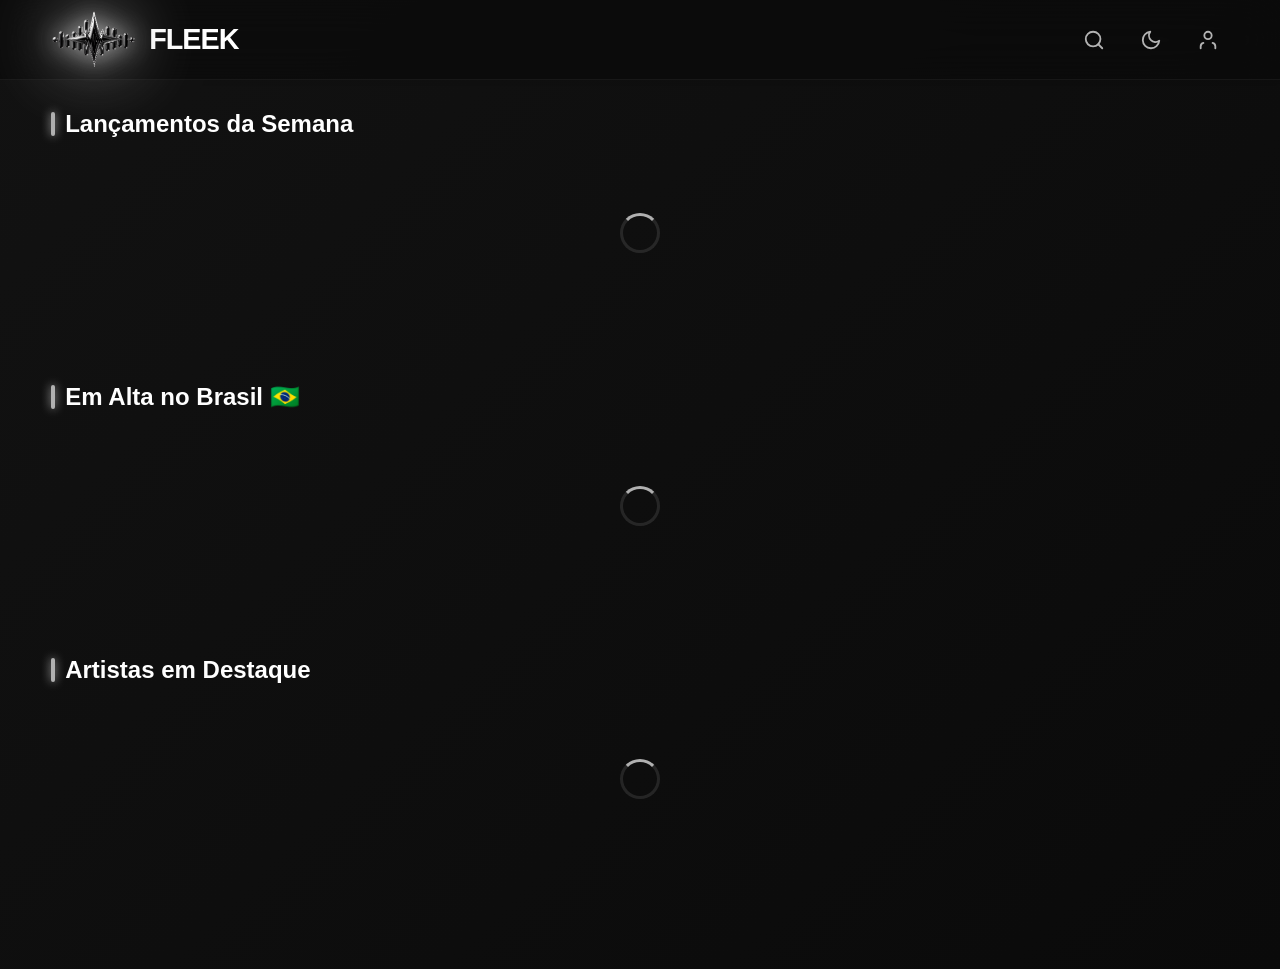
==== commit 23df0256: "atualliza index" ====
--- a/fleek/index.html
+++ b/fleek/index.html
@@ -11,33 +11,41 @@
            1. VARIÁVEIS E RESET
            ========================================= */
         :root {
+            /* --- MODO ESCURO (PADRÃO) --- */
             --bg-color: linear-gradient(135deg, #121212 0%, #0a0a0a 100%);
             --text-color: #ffffff;
             --text-muted: #b3b3b3;
+            
             --card-bg: rgba(255, 255, 255, 0.03);
             --card-hover: rgba(255, 255, 255, 0.1);
             --card-border: rgba(255, 255, 255, 0.05);
+            --card-shadow: 0 15px 30px rgba(0, 0, 0, 0.3);
+            
+            --header-bg: rgba(10, 10, 10, 0.7);
+            
             --blur-amount: 20px;
-            --accent-color: #e0e0e0;
-            --header-bg: rgba(10, 10, 10, 0.7);
+            --accent-color: #B0B0B0; 
             --font-main: 'Inter', -apple-system, BlinkMacSystemFont, sans-serif;
         }
 
         :root.light-mode {
-            --bg-color: linear-gradient(135deg, #f5f7fa 0%, #c3cfe2 100%);
+            /* --- MODO CLARO (CORRIGIDO) --- */
+            /* Fundo: Gradiente sutil "Gelo" (Não é branco absoluto) */
+            --bg-color: linear-gradient(135deg, #f0f2f5 0%, #e6e9f0 100%);
+            
             --text-color: #1a1a1a;
             --text-muted: #555;
-            --card-bg: rgba(255, 255, 255, 0.7);
-            --card-hover: rgba(255, 255, 255, 0.9);
-            --card-border: rgba(0, 0, 0, 0.05);
-            --header-bg: rgba(255, 255, 255, 0.85);
-        }
-
-        * {
-            margin: 0;
-            padding: 0;
-            box-sizing: border-box;
-        }
+            
+            /* Cards: Mais sólidos para não sumirem */
+            --card-bg: rgba(255, 255, 255, 0.75); 
+            --card-hover: rgba(255, 255, 255, 0.95);
+            --card-border: rgba(255, 255, 255, 0.8); /* Borda branca definida */
+            --card-shadow: 0 4px 15px rgba(0, 0, 0, 0.05); /* Sombra suave para destacar do fundo */
+            
+            --header-bg: rgba(255, 255, 255, 0.75);
+        }
+
+        * { margin: 0; padding: 0; box-sizing: border-box; }
 
         body {
             font-family: var(--font-main);
@@ -50,335 +58,156 @@
         }
 
         /* Scrollbar Customizada */
-        ::-webkit-scrollbar {
-            width: 8px;
-            height: 8px;
-        }
-
-        ::-webkit-scrollbar-track {
-            background: transparent;
-        }
-
-        ::-webkit-scrollbar-thumb {
-            background: rgba(255, 255, 255, 0.2);
-            border-radius: 4px;
-        }
-
-        ::-webkit-scrollbar-thumb:hover {
-            background: rgba(255, 255, 255, 0.4);
-        }
+        ::-webkit-scrollbar { width: 8px; height: 8px; }
+        ::-webkit-scrollbar-track { background: transparent; }
+        ::-webkit-scrollbar-thumb { background: rgba(255, 255, 255, 0.2); border-radius: 4px; }
+        ::-webkit-scrollbar-thumb:hover { background: rgba(255, 255, 255, 0.4); }
+        .light-mode ::-webkit-scrollbar-thumb { background: rgba(0, 0, 0, 0.2); }
+
+        a { text-decoration: none; color: inherit; }
 
         /* =========================================
            2. HEADER (TOPBAR)
            ========================================= */
         .topbar {
-            display: flex;
-            justify-content: space-between;
-            align-items: center;
-            padding: 0 4vw;
-            height: 80px;
+            display: flex; justify-content: space-between; align-items: center;
+            padding: 0 4vw; height: 80px;
             background: var(--header-bg);
-            backdrop-filter: blur(var(--blur-amount));
-            -webkit-backdrop-filter: blur(var(--blur-amount));
+            backdrop-filter: blur(var(--blur-amount)); -webkit-backdrop-filter: blur(var(--blur-amount));
             border-bottom: 1px solid var(--card-border);
-            position: fixed;
-            top: 0;
-            left: 0;
-            width: 100%;
-            z-index: 1000;
+            position: fixed; top: 0; left: 0; width: 100%; z-index: 1000;
             transition: background 0.3s ease, border-color 0.3s ease;
-        }
-
-        /* LOGO COM EFEITO GLOW/BLUR DINÂMICO */
-        .logo {
-            display: flex;
-            align-items: center;
-            gap: 12px;
-            text-decoration: none;
-            position: relative;
-            transition: all 0.3s ease;
-        }
-
-        .logo::before {
-            content: '';
-            position: absolute;
-            top: 50%;
-            left: 30px;
-            transform: translate(-50%, -50%);
-            width: 55px;
-            height: 55px;
-            background: var(--accent-color);
-            filter: blur(45px);
-            opacity: 1.2;
-            border-radius: 50%;
-            z-index: -1;
-            transition: background 0.3s ease, filter 0.3s ease, opacity 0.3s ease;
-        }
-
-        .logo img {
-            height: 60px;
-            width: auto;
-            object-fit: contain;
-            z-index: 1;
-        }
-
-        .logo h1 {
-            font-size: 1.8rem;
-            font-weight: 800;
-            letter-spacing: -1px;
-            color: var(--text-color);
-        }
-
-        .logo span {
-            color: var(--accent-color);
-            text-shadow: 0 0 10px var(--accent-color), 0 0 25px var(--accent-color), 0 0 40px var(--accent-color);
-        }
-
-        .menu {
-            display: flex;
-            gap: 15px;
-            align-items: center;
-        }
-
+            box-shadow: 0 2px 10px rgba(0,0,0,0.02);
+        }
+
+        .logo { 
+            display: flex; align-items: center; gap: 12px; 
+            position: relative; 
+            transition: all 0.3s ease; 
+        }
+        
+        /* Logo Glow - Centralizado */
+        .logo img { 
+            height: 60px; width: auto; object-fit: contain; z-index: 1; 
+            filter: drop-shadow(0 0 12px var(--accent-color)) drop-shadow(0 0 35px var(--accent-color));
+            transition: filter 0.3s ease;
+        }
+        
+        .logo h1 { font-size: 1.8rem; font-weight: 800; letter-spacing: -1px; color: var(--text-color); }
+
+        /* MENU DE ÍCONES */
+        .menu { display: flex; gap: 15px; align-items: center; }
+        
         .icon-btn {
-            background: transparent;
-            border: none;
-            cursor: pointer;
-            padding: 10px;
-            border-radius: 50%;
-            display: flex;
-            align-items: center;
-            justify-content: center;
-            color: var(--text-muted);
+            background: transparent; border: none; cursor: pointer; padding: 10px; border-radius: 50%;
+            display: flex; align-items: center; justify-content: center; color: var(--text-muted);
             transition: all 0.2s ease;
-            text-decoration: none;
-        }
-
-        .icon-btn:hover,
-        .icon-btn.active {
-            background: var(--card-hover);
-            color: var(--text-color);
-            transform: scale(1.05);
-        }
-
-        .icon-svg {
-            width: 22px;
-            height: 22px;
-            stroke-width: 2px;
-        }
+        }
+        .icon-btn:hover { 
+            background: var(--card-hover); 
+            color: var(--text-color); /* Cor sólida no hover */
+            transform: scale(1.05); 
+        }
+        .icon-svg { width: 22px; height: 22px; stroke-width: 2px; }
 
         /* =========================================
            3. CONTEÚDO E CARDS
            ========================================= */
-        .content {
-            padding: 20px 4vw;
-            display: flex;
-            flex-direction: column;
-            gap: 60px;
-            padding-bottom: 100px;
-        }
+        .content { padding: 20px 4vw; display: flex; flex-direction: column; gap: 60px; padding-bottom: 100px; }
 
         section h2 {
-            font-size: 1.5rem;
-            font-weight: 700;
-            margin-bottom: 25px;
-            color: var(--text-color);
-            display: flex;
-            align-items: center;
-            gap: 10px;
-        }
-
-        section h2::before {
-            content: '';
-            width: 4px;
-            height: 24px;
-            background: var(--accent-color);
-            border-radius: 2px;
-            display: block;
-            box-shadow: 0 0 10px var(--accent-color);
-        }
+            font-size: 1.5rem; font-weight: 700; margin-bottom: 25px;
+            color: var(--text-color); display: flex; align-items: center; gap: 10px;
+        }
+        section h2::before { content: ''; width: 4px; height: 24px; background: var(--accent-color); border-radius: 2px; display: block; box-shadow: 0 0 10px var(--accent-color); }
 
         /* Scroll Horizontal */
         .scroll {
-            display: flex;
-            gap: 24px;
-            overflow-x: auto;
-            padding: 10px 5px 30px 5px;
-            scroll-behavior: smooth;
-            -webkit-overflow-scrolling: touch;
-        }
-
-        .scroll::-webkit-scrollbar {
-            height: 6px;
-        }
-
-        /* --- CARD DE MÚSICA/ÁLBUM --- */
+            display: flex; gap: 24px; overflow-x: auto; padding: 10px 5px 30px 5px;
+            scroll-behavior: smooth; -webkit-overflow-scrolling: touch;
+        }
+        .scroll::-webkit-scrollbar { height: 6px; }
+        
+        /* --- CARD DE MÚSICA/ÁLBUM (VISÍVEL NO LIGHT MODE) --- */
         .card {
-            background: var(--card-bg);
+            background: var(--card-bg); 
             border: 1px solid var(--card-border);
-            backdrop-filter: blur(10px);
-            -webkit-backdrop-filter: blur(10px);
-
-            border-radius: 12px;
-            width: 200px;
-            flex-shrink: 0;
-            padding: 16px;
+            backdrop-filter: blur(15px); -webkit-backdrop-filter: blur(15px);
+            
+            border-radius: 12px; width: 200px; flex-shrink: 0; padding: 16px;
             transition: all 0.3s cubic-bezier(0.25, 0.8, 0.25, 1);
-            cursor: pointer;
-            position: relative;
-            overflow: hidden;
-        }
-
+            cursor: pointer; position: relative; overflow: hidden;
+            box-shadow: var(--card-shadow);
+        }
+        
         .card:hover {
             transform: translateY(-8px);
             background: var(--card-hover);
-            box-shadow: 0 15px 30px rgba(0, 0, 0, 0.15);
-            border-color: rgba(255, 255, 255, 0.3);
-        }
-
-        .card:hover::before {
-            content: '';
-            position: absolute;
-            inset: 0;
+            box-shadow: 0 15px 30px rgba(0,0,0,0.15); /* Sombra mais forte no hover */
+            border-color: var(--accent-color); /* Borda colorida sutil no hover */
+        }
+        
+        /* Glow Sutil no Hover (Apenas visual) */
+        .card:hover::before { 
+            content: ''; position: absolute; inset: 0; 
             background: radial-gradient(circle at center, var(--accent-color), transparent 70%);
-            opacity: 0.1;
-            z-index: 0;
-            pointer-events: none;
-        }
-
+            opacity: 0.1; z-index: 0; pointer-events: none;
+        }
+        
         .card-img-wrapper {
-            width: 100%;
-            aspect-ratio: 1/1;
-            border-radius: 8px;
-            overflow: hidden;
-            margin-bottom: 15px;
-            box-shadow: 0 8px 20px rgba(0, 0, 0, 0.3);
-            position: relative;
-            z-index: 1;
-        }
-
-        .card .img {
-            width: 100%;
-            height: 100%;
-            background-size: cover;
-            background-position: center;
-            transition: transform 0.5s ease;
-        }
-
-        .card:hover .img {
-            transform: scale(1.08);
-        }
-
-        /* Player Overlay e Botão */
+            width: 100%; aspect-ratio: 1/1; border-radius: 8px; overflow: hidden; margin-bottom: 15px;
+            box-shadow: 0 8px 20px rgba(0,0,0,0.2); position: relative; z-index: 1;
+        }
+        
+        .card .img { width: 100%; height: 100%; background-size: cover; background-position: center; transition: transform 0.5s ease; }
+        .card:hover .img { transform: scale(1.08); }
+
+        /* BOTÃO PLAY */
         .play-overlay {
-            position: absolute;
-            inset: 0;
-            background: rgba(0, 0, 0, 0.3);
-            display: flex;
-            align-items: center;
-            justify-content: center;
-            opacity: 0;
-            transition: opacity 0.3s ease;
-        }
-
-        .card:hover .play-overlay,
-        .card.playing .play-overlay {
-            opacity: 1;
-        }
-
+            position: absolute; inset: 0; background: rgba(0,0,0,0.3);
+            display: flex; align-items: center; justify-content: center;
+            opacity: 0; transition: opacity 0.3s ease;
+        }
+        .card:hover .play-overlay, .card.playing .play-overlay { opacity: 1; }
+        
         .play-btn-small {
-            background-color: var(--accent-color);
+            background-color: var(--accent-color); 
             border-radius: 50%;
-            display: flex;
-            align-items: center;
-            justify-content: center;
-            box-shadow: 0 4px 15px rgba(0, 0, 0, 0.4);
-            transform: translateY(10px);
-            transition: transform 0.3s ease;
-            width: 45px;
-            height: 45px;
-        }
-
-        .card:hover .play-btn-small,
-        .card.playing .play-btn-small {
-            transform: translateY(0);
-        }
-
-        .play-btn-small svg {
-            fill: #ffffff;
-            width: 20px;
-            height: 20px;
-            margin-left: 3px;
-        }
-
-        .card.playing .play-btn-small svg.icon-play {
-            display: none;
-        }
-
-        .card.playing .play-btn-small svg.icon-pause {
-            display: block !important;
-            margin-left: 0;
-        }
-
-        .card.loading .play-btn-small svg {
-            display: none;
-        }
-
+            display: flex; align-items: center; justify-content: center;
+            box-shadow: 0 4px 15px rgba(0,0,0,0.4); transform: translateY(10px); transition: transform 0.3s ease;
+            width: 45px; height: 45px;
+        }
+        .card:hover .play-btn-small, .card.playing .play-btn-small { transform: translateY(0); }
+        .play-btn-small svg { fill: #ffffff; width: 20px; height: 20px; margin-left: 3px; } 
+        
+        .card.playing .play-btn-small svg.icon-play { display: none; }
+        .card.playing .play-btn-small svg.icon-pause { display: block !important; margin-left: 0; }
+        .card.loading .play-btn-small svg { display: none; }
         .card.loading .play-btn-small::after {
-            content: '';
-            width: 20px;
-            height: 20px;
-            border: 2px solid #fff;
-            border-top-color: transparent;
-            border-radius: 50%;
-            animation: spin 1s infinite linear;
-            display: block;
-        }
-
-        .card h4 {
-            font-size: 1rem;
-            font-weight: 600;
-            color: var(--text-color);
-            margin-bottom: 6px;
-            white-space: nowrap;
-            overflow: hidden;
-            text-overflow: ellipsis;
-            z-index: 1;
-            position: relative;
-        }
-
-        .card p {
-            font-size: 0.85rem;
-            color: var(--text-muted);
-            white-space: nowrap;
-            overflow: hidden;
-            text-overflow: ellipsis;
-            z-index: 1;
-            position: relative;
-        }
+            content: ''; width: 20px; height: 20px; border: 2px solid #fff; border-top-color: transparent;
+            border-radius: 50%; animation: spin 1s infinite linear; display: block;
+        }
+
+        /* TEXTO DO CARD (SEM GRADIENTE, SÓLIDO) */
+        .card h4 { 
+            font-size: 1rem; font-weight: 700; 
+            color: var(--text-color); /* Cor sólida */
+            margin-bottom: 6px; white-space: nowrap; overflow: hidden; text-overflow: ellipsis; z-index: 1; position: relative; 
+        }
+        .card p { font-size: 0.85rem; color: var(--text-muted); white-space: nowrap; overflow: hidden; text-overflow: ellipsis; z-index: 1; position: relative; }
 
         /* --- CARD DE ARTISTA --- */
         .artist-circle {
-            display: flex;
-            flex-direction: column;
-            align-items: center;
-            gap: 12px;
-            width: 160px;
-            flex-shrink: 0;
-            text-align: center;
-            cursor: pointer;
+            display: flex; flex-direction: column; align-items: center; gap: 12px;
+            width: 160px; flex-shrink: 0; text-align: center; cursor: pointer;
         }
 
         .artist-img-container {
-            width: 150px;
-            height: 150px;
-            border-radius: 50%;
-            overflow: hidden;
-            box-shadow: 0 8px 24px rgba(0, 0, 0, 0.3);
-            border: 3px solid transparent;
-            transition: border-color 0.3s ease, box-shadow 0.3s ease;
-            position: relative;
-            z-index: 1;
+            width: 150px; height: 150px; border-radius: 50%; overflow: hidden; 
+            box-shadow: 0 8px 24px rgba(0,0,0,0.2);
+            border: 3px solid transparent; 
+            transition: border-color 0.3s ease, box-shadow 0.3s ease; position: relative; z-index: 1;
+            background: var(--card-bg); /* Fundo se a imagem falhar */
         }
 
         .artist-circle:hover .artist-img-container {
@@ -386,209 +215,85 @@
             box-shadow: 0 0 20px var(--accent-color);
         }
 
-        .artist-img {
-            width: 100%;
-            height: 100%;
-            background-size: cover;
-            background-position: center;
-            transition: transform 0.5s cubic-bezier(0.25, 0.8, 0.25, 1);
-        }
-
-        .artist-circle:hover .artist-img {
-            transform: scale(1.1);
-        }
+        .artist-img { width: 100%; height: 100%; background-size: cover; background-position: center; transition: transform 0.5s cubic-bezier(0.25, 0.8, 0.25, 1); }
+        .artist-circle:hover .artist-img { transform: scale(1.1); }
 
         .artist-circle p {
-            font-size: 1rem;
-            font-weight: 600;
-            color: var(--text-color);
+            font-size: 1rem; font-weight: 600; color: var(--text-color);
             transition: color 0.3s ease;
         }
-
-        .artist-circle:hover p {
-            color: var(--accent-color);
-            text-shadow: 0 0 8px var(--accent-color);
-        }
+        .artist-circle:hover p { color: var(--accent-color); }
 
 
         /* =========================================
            4. EXTRAS
            ========================================= */
         .loader {
-            width: 40px;
-            height: 40px;
-            border: 3px solid rgba(255, 255, 255, 0.1);
-            border-top-color: var(--accent-color);
-            border-radius: 50%;
-            animation: spin 1s linear infinite;
-            margin: 40px auto;
-        }
-
-        @keyframes spin {
-            to {
-                transform: rotate(360deg);
-            }
-        }
+            width: 40px; height: 40px; border: 3px solid rgba(255,255,255,0.1);
+            border-top-color: var(--accent-color); border-radius: 50%;
+            animation: spin 1s linear infinite; margin: 40px auto;
+        }
+        .light-mode .loader { border-color: rgba(0,0,0,0.1); border-top-color: var(--accent-color); }
+        @keyframes spin { to { transform: rotate(360deg); } }
 
         /* POPOVER DE TEMAS */
         .theme-popover {
-            position: fixed;
-            top: 90px;
-            right: 4vw;
-            background: rgba(20, 20, 20, 0.95);
-            border: 1px solid var(--card-border);
-            backdrop-filter: blur(30px);
-            border-radius: 16px;
-            padding: 24px;
-            width: 320px;
-            z-index: 2000;
-            box-shadow: 0 20px 50px rgba(0, 0, 0, 0.5);
-            opacity: 0;
-            visibility: hidden;
-            transform: translateY(10px) scale(0.98);
+            position: fixed; top: 90px; right: 4vw;
+            background: rgba(20, 20, 20, 0.95); border: 1px solid var(--card-border);
+            backdrop-filter: blur(30px); border-radius: 16px; padding: 24px; width: 320px;
+            z-index: 2000; box-shadow: 0 20px 50px rgba(0,0,0,0.5);
+            opacity: 0; visibility: hidden; transform: translateY(10px) scale(0.98);
             transition: all 0.3s cubic-bezier(0.4, 0, 0.2, 1);
         }
-
-        .theme-popover.active {
-            opacity: 1;
-            visibility: visible;
-            transform: translateY(0) scale(1);
-        }
-
-        .popover-header {
-            display: flex;
-            justify-content: space-between;
-            margin-bottom: 20px;
-            align-items: center;
-        }
-
-        .popover-header h3 {
-            font-size: 1.1rem;
-            color: white;
-        }
-
-        .close-btn {
-            background: none;
-            border: none;
-            color: #888;
-            font-size: 1.5rem;
-            cursor: pointer;
-        }
-
-        .theme-toggle {
-            background: rgba(255, 255, 255, 0.05);
-            padding: 12px;
-            border-radius: 8px;
-            display: flex;
-            justify-content: space-between;
-            align-items: center;
-            margin-bottom: 20px;
-        }
-
-        .color-palette {
-            display: grid;
-            grid-template-columns: repeat(7, 1fr);
-            gap: 8px;
-        }
-
-        .color-swatch {
-            width: 100%;
-            aspect-ratio: 1/1;
-            border-radius: 50%;
-            cursor: pointer;
-            border: 2px solid transparent;
-            transition: transform 0.2s;
-        }
-
-        .color-swatch:hover {
-            transform: scale(1.2);
-        }
-
-        .switch {
-            position: relative;
-            display: inline-block;
-            width: 46px;
-            height: 26px;
-        }
-
-        .switch input {
-            display: none;
-        }
-
-        .slider {
-            position: absolute;
-            cursor: pointer;
-            top: 0;
-            left: 0;
-            right: 0;
-            bottom: 0;
-            background-color: #444;
-            transition: .4s;
-            border-radius: 34px;
-        }
-
-        .slider:before {
-            position: absolute;
-            content: "";
-            height: 20px;
-            width: 20px;
-            left: 3px;
-            bottom: 3px;
-            background-color: white;
-            transition: .4s;
-            border-radius: 50%;
-        }
-
-        input:checked+.slider {
-            background-color: var(--accent-color);
-        }
-
-        input:checked+.slider:before {
-            transform: translateX(20px);
-        }
+        .light-mode .theme-popover { background: rgba(255, 255, 255, 0.95); box-shadow: 0 10px 40px rgba(0,0,0,0.1); }
+        
+        .theme-popover.active { opacity: 1; visibility: visible; transform: translateY(0) scale(1); }
+        
+        .popover-header { display: flex; justify-content: space-between; margin-bottom: 20px; align-items: center; }
+        .popover-header h3 { font-size: 1.1rem; color: var(--text-color); }
+        .close-btn { background: none; border: none; color: var(--text-muted); font-size: 1.5rem; cursor: pointer; }
+        
+        .theme-toggle { background: rgba(255,255,255,0.05); padding: 12px; border-radius: 8px; display: flex; justify-content: space-between; align-items: center; margin-bottom: 20px; }
+        .light-mode .theme-toggle { background: rgba(0,0,0,0.05); }
+
+        .color-palette { display: grid; grid-template-columns: repeat(7, 1fr); gap: 8px; }
+        .color-swatch { width: 100%; aspect-ratio: 1/1; border-radius: 50%; cursor: pointer; border: 2px solid transparent; transition: transform 0.2s; }
+        .color-swatch:hover { transform: scale(1.2); }
+        
+        .switch { position: relative; display: inline-block; width: 46px; height: 26px; }
+        .switch input { display: none; }
+        .slider { position: absolute; cursor: pointer; top: 0; left: 0; right: 0; bottom: 0; background-color: #444; transition: .4s; border-radius: 34px; }
+        .slider:before { position: absolute; content: ""; height: 20px; width: 20px; left: 3px; bottom: 3px; background-color: white; transition: .4s; border-radius: 50%; }
+        input:checked + .slider { background-color: var(--accent-color); }
+        input:checked + .slider:before { transform: translateX(20px); }
+
     </style>
 </head>
 
 <body>
 
     <!-- HEADER -->
-    <header class="topbar" id="main-header">
+    <header class="topbar">
         <a href="index.html" class="logo">
             <img src="logopng.png" alt="Fleek Logo">
             <h1>FLEEK</h1>
         </a>
 
+        <!-- MENU (APENAS 3 ÍCONES + PERFIL) -->
         <nav class="menu">
-            <a href="#" class="icon-btn" aria-label="Playlist">
-                <svg class="icon-svg" viewBox="0 0 24 24" fill="none" stroke="currentColor" stroke-width="1.6"
-                    stroke-linecap="round" stroke-linejoin="round">
-                    <rect x="3" y="4" width="14" height="4" rx="1"></rect>
-                    <rect x="3" y="10" width="10" height="4" rx="1"></rect>
-                    <rect x="3" y="16" width="6" height="4" rx="1"></rect>
-                    <circle cx="20" cy="14" r="2"></circle>
-                    <path d="M20 12v4"></path>
-                </svg>
+            <!-- Ícone de Busca (Link para busca.html) -->
+            <a href="busca.html" class="icon-btn" aria-label="Buscar">
+                <svg class="icon-svg" viewBox="0 0 24 24" fill="none" stroke="currentColor" stroke-width="1.6" stroke-linecap="round" stroke-linejoin="round"><circle cx="11" cy="11" r="8"></circle><line x1="21" y1="21" x2="16.65" y2="16.65"></line></svg>
             </a>
 
-            <!-- BOTÃO DE BUSCA AGORA É LINK -->
-            <a href="busca.html" class="icon-btn" aria-label="Buscar">
-                <svg class="icon-svg" viewBox="0 0 24 24" fill="none" stroke="currentColor" stroke-width="1.6"
-                    stroke-linecap="round" stroke-linejoin="round">
-                    <circle cx="11" cy="11" r="8"></circle>
-                    <line x1="21" y1="21" x2="16.65" y2="16.65"></line>
-                </svg>
-            </a>
-
+            <!-- Ícone de Tema -->
             <button class="icon-btn" id="btn-theme" aria-label="Tema">
-                <svg class="icon-svg" viewBox="0 0 24 24" fill="none" stroke="currentColor" stroke-width="1.6"
-                    stroke-linecap="round" stroke-linejoin="round">
-                    <path d="M21 12.79A9 9 0 1 1 11.21 3 7 7 0 0 0 21 12.79z"></path>
-                </svg>
+                <svg class="icon-svg" viewBox="0 0 24 24" fill="none" stroke="currentColor" stroke-width="1.6" stroke-linecap="round" stroke-linejoin="round"><path d="M21 12.79A9 9 0 1 1 11.21 3 7 7 0 0 0 21 12.79z"></path></svg>
             </button>
 
-            <a href="conta.html" class="icon-btn" aria-label="Perfil">
-                <svg class="icon-svg" viewBox="0 0 24 24" fill="none" stroke="currentColor" stroke-width="1.6"
-                    stroke-linecap="round" stroke-linejoin="round">
+            <!-- Ícone de Perfil -->
+            <a href="user_account.html" class="icon-btn" aria-label="Perfil">
+                <svg class="icon-svg" viewBox="0 0 24 24" fill="none" stroke="currentColor" stroke-width="1.6" stroke-linecap="round" stroke-linejoin="round">
                     <path d="M20 21v-2a4 4 0 0 0-3-3.87"></path>
                     <path d="M4 21v-2a4 4 0 0 1 3-3.87"></path>
                     <circle cx="12" cy="7" r="4"></circle>
@@ -600,48 +305,54 @@
     <!-- POPOVER DE TEMA -->
     <div class="theme-popover" id="theme-popover">
         <div class="popover-header">
-            <h3>Aparência</h3><button class="close-btn" id="close-popover">&times;</button>
+            <h3>Aparência</h3>
+            <button class="close-btn" id="close-popover">&times;</button>
         </div>
-        <div class="theme-toggle"><span style="color: #ccc; font-size: 0.9rem;">Modo Claro</span><label
-                class="switch"><input type="checkbox" id="light-dark-toggle"><span class="slider"></span></label></div>
+        <div class="theme-toggle">
+            <span style="color: var(--text-muted); font-size: 0.9rem;">Modo Claro</span>
+            <label class="switch"><input type="checkbox" id="light-dark-toggle"><span class="slider"></span></label>
+        </div>
         <div style="margin-top: 15px;">
-            <h4
-                style="color: #888; font-size: 0.8rem; margin-bottom: 10px; text-transform: uppercase; letter-spacing: 1px;">
-                Cor de Destaque</h4>
+            <h4 style="color: var(--text-muted); font-size: 0.8rem; margin-bottom: 10px; text-transform: uppercase; letter-spacing: 1px;">Cor de Destaque</h4>
             <div class="color-palette">
-                <div class="color-swatch" data-color="#e0e0e0" style="background: #e0e0e0; border: 1px solid #555;"
-                    title="Padrão (Prata)"></div>
+                <div class="color-swatch" data-color="#B0B0B0" style="background: #B0B0B0; border: 1px solid #888;" title="Padrão (Prata)"></div>
                 <div class="color-swatch" data-color="#9f55ff" style="background: #9f55ff;"></div>
                 <div class="color-swatch" data-color="#2563eb" style="background: #2563eb;"></div>
                 <div class="color-swatch" data-color="#10b981" style="background: #10b981;"></div>
                 <div class="color-swatch" data-color="#f59e0b" style="background: #f59e0b;"></div>
                 <div class="color-swatch" data-color="#ef4444" style="background: #ef4444;"></div>
-                <div class="color-swatch" data-color="#1a1a1a" style="background: #1a1a1a; border: 1px solid #555;"
-                    title="Escuro"></div>
+                <div class="color-swatch" data-color="#1a1a1a" style="background: #1a1a1a; border: 1px solid #555;" title="Escuro"></div>
             </div>
         </div>
     </div>
 
     <!-- MAIN CONTENT -->
     <main class="content">
+
+        <!-- 1. LANÇAMENTOS DA SEMANA -->
         <section id="new-releases-section">
             <h2>Lançamentos da Semana</h2>
             <div class="scroll" id="recommendations-scroll">
                 <div class="loader"></div>
             </div>
         </section>
+
+        <!-- 2. TOP 50 BRASIL -->
         <section id="top-tracks-section">
             <h2>Em Alta no Brasil 🇧🇷</h2>
             <div class="scroll" id="top-tracks-scroll">
                 <div class="loader"></div>
             </div>
         </section>
+
+        <!-- 3. ARTISTAS EM DESTAQUE -->
         <section id="top-artists-section">
             <h2>Artistas em Destaque</h2>
             <div class="scroll" id="artists-scroll">
                 <div class="loader"></div>
             </div>
         </section>
+
     </main>
 
     <script>
@@ -658,14 +369,10 @@
                 const data = await res.json();
                 if (data.results && data.results.length > 0) return data.results[0].previewUrl;
                 return null;
-            } catch (e) {
-                console.error("Erro iTunes:", e);
-                return null;
-            }
+            } catch (e) { console.error("Erro iTunes:", e); return null; }
         }
 
         async function playTrack(btn, spotifyPreviewUrl, songName, artistName, spotifyLink) {
-            // 1. Se já estiver tocando este botão, pausa.
             if (currentPlayBtn === btn && currentAudio) {
                 if (currentAudio.paused) {
                     currentAudio.play();
@@ -676,15 +383,12 @@
                 }
                 return;
             }
-
-            // 2. Para qualquer outro áudio tocando
             if (currentAudio) {
                 currentAudio.pause();
                 if (currentPlayBtn) currentPlayBtn.closest('.card').classList.remove('playing');
             }
 
             let audioUrl = spotifyPreviewUrl;
-
             if (!audioUrl || audioUrl === 'null' || audioUrl === 'undefined') {
                 btn.closest('.card').classList.add('loading');
                 audioUrl = await getItunesPreview(songName, artistName);
@@ -694,22 +398,15 @@
             if (audioUrl) {
                 currentAudio = new Audio(audioUrl);
                 currentPlayBtn = btn;
-
                 currentAudio.play()
-                    .then(() => {
-                        btn.closest('.card').classList.add('playing');
-                    })
-                    .catch(e => {
-                        console.error("Erro reprodução:", e);
-                        alert("Erro ao reproduzir o áudio.");
-                    });
-
+                    .then(() => btn.closest('.card').classList.add('playing'))
+                    .catch(e => alert("Erro de áudio."));
                 currentAudio.onended = () => {
                     btn.closest('.card').classList.remove('playing');
                     currentAudio = null;
                 };
             } else {
-                if (spotifyLink) window.open(spotifyLink, '_blank');
+                if(spotifyLink) window.open(spotifyLink, '_blank');
                 else alert("Música indisponível.");
             }
         }
@@ -723,15 +420,14 @@
 
         async function getSpotifyToken() {
             if (spotifyToken) return spotifyToken;
-            const authString = btoa(`${clientId}:${clientSecret}`);
             try {
-                const response = await fetch('https://accounts.spotify.com/api/token', {
+                const res = await fetch('https://accounts.spotify.com/api/token', {
                     method: 'POST',
-                    headers: { 'Authorization': `Basic ${authString}`, 'Content-Type': 'application/x-www-form-urlencoded' },
+                    headers: { 'Authorization': 'Basic ' + btoa(clientId + ':' + clientSecret), 'Content-Type': 'application/x-www-form-urlencoded' },
                     body: 'grant_type=client_credentials'
                 });
-                if (!response.ok) throw new Error('Falha Token');
-                const data = await response.json();
+                if(!res.ok) throw new Error('Auth Failed');
+                const data = await res.json();
                 spotifyToken = data.access_token;
                 return spotifyToken;
             } catch (e) { console.error("Token Error:", e); return null; }
@@ -742,24 +438,24 @@
                 const res = await fetch('https://api.spotify.com/v1/browse/new-releases?country=BR&limit=10', { headers: { 'Authorization': `Bearer ${token}` } });
                 const data = await res.json();
                 return data.albums.items;
-            } catch (e) { return []; }
+            } catch(e) { return []; }
         }
 
         async function getTopTracks(token) {
             try {
-                const playlistId = '37i9dQZEVXbMXbN3EUUhlg';
+                const playlistId = '37i9dQZEVXbMXbN3EUUhlg'; 
                 const res = await fetch(`https://api.spotify.com/v1/playlists/${playlistId}/tracks?limit=12`, { headers: { 'Authorization': `Bearer ${token}` } });
-                if (res.ok) {
+                if(res.ok) {
                     const data = await res.json();
-                    if (data.items && data.items.length > 0) return data.items.map(item => item.track);
+                    if(data.items && data.items.length > 0) return data.items.map(item => item.track);
                 }
                 throw new Error("Playlist Vazia");
-            } catch (e) {
+            } catch(e) {
                 try {
                     const searchRes = await fetch(`https://api.spotify.com/v1/search?q=Top%20Brasil&type=track&market=BR&limit=12`, { headers: { 'Authorization': `Bearer ${token}` } });
                     const searchData = await searchRes.json();
                     return searchData.tracks.items;
-                } catch (err) { return []; }
+                } catch(err) { return []; }
             }
         }
 
@@ -767,19 +463,19 @@
             try {
                 const tracks = await getTopTracks(token);
                 const artistIds = new Set();
-                tracks.forEach(t => { if (t && t.artists) t.artists.slice(0, 1).forEach(a => artistIds.add(a.id)); });
+                tracks.forEach(t => { if(t && t.artists) t.artists.slice(0,1).forEach(a => artistIds.add(a.id)); });
                 const ids = Array.from(artistIds).slice(0, 10).join(',');
-                if (ids) {
+                if(ids) {
                     const res = await fetch(`https://api.spotify.com/v1/artists?ids=${ids}`, { headers: { 'Authorization': `Bearer ${token}` } });
-                    if (res.ok) { const data = await res.json(); return data.artists; }
+                    if(res.ok) { const data = await res.json(); return data.artists; }
                 }
                 throw new Error("Ids Vazios");
-            } catch (e) {
+            } catch(e) {
                 try {
                     const searchRes = await fetch(`https://api.spotify.com/v1/search?q=genre:pop&type=artist&market=BR&limit=10`, { headers: { 'Authorization': `Bearer ${token}` } });
                     const searchData = await searchRes.json();
                     return searchData.artists.items;
-                } catch (err) { return []; }
+                } catch(err) { return []; }
             }
         }
 
@@ -788,20 +484,20 @@
             let img = 'https://placehold.co/200?text=No+Img';
             let title = item.name;
             let sub = '';
-
+            
             if (type === 'artist' || item.type === 'artist') {
                 if (item.images && item.images.length > 0) img = item.images[0].url;
                 div.className = 'artist-circle';
                 div.innerHTML = `<div class="artist-img-container"><div class="artist-img" style="background-image: url('${img}');"></div></div><p>${title}</p>`;
                 return div;
-            }
-
+            } 
+            
             div.className = 'card';
             if (item.album && item.album.images && item.album.images.length > 0) img = item.album.images[0].url;
             else if (item.images && item.images.length > 0) img = item.images[0].url;
-
+            
             if (item.artists) sub = item.artists.map(a => a.name).join(', ');
-
+            
             const previewUrl = item.preview_url;
             const spotifyLink = item.external_urls ? item.external_urls.spotify : '';
             const safeTitle = title.replace(/'/g, "&apos;");
@@ -817,22 +513,18 @@
                         </div>
                     </div>
                 </div>
-                <h4>${title}</h4>
-                <p>${sub}</p>
+                <h4>${title}</h4><p>${sub}</p>
             `;
             return div;
         }
 
         function renderList(data, containerId, type) {
             const container = document.getElementById(containerId);
-            container.innerHTML = '';
-            if (!data || data.length === 0) { container.innerHTML = '<p style="color:#666; padding:20px;">Indisponível.</p>'; return; }
+            container.innerHTML = ''; 
+            if (!data || data.length === 0) { container.innerHTML = '<p style="color: var(--text-muted); padding:20px;">Indisponível.</p>'; return; }
             data.forEach(item => container.appendChild(createCard(item, type)));
         }
 
-        // ==========================================
-        // INICIALIZAÇÃO
-        // ==========================================
         document.addEventListener('DOMContentLoaded', async () => {
             const root = document.documentElement;
             const themeBtn = document.getElementById('btn-theme');
@@ -853,13 +545,13 @@
                 });
             });
 
-            if (localStorage.getItem('fleek-theme') === 'light') {
+            if(localStorage.getItem('fleek-theme') === 'light') {
                 root.classList.add('light-mode');
                 document.getElementById('light-dark-toggle').checked = true;
             }
             const savedAccent = localStorage.getItem('fleek-accent-v2');
-            if (!savedAccent || savedAccent === '#9f55ff') {
-                root.style.setProperty('--accent-color', '#e0e0e0');
+            if(!savedAccent || savedAccent === '#9f55ff') {
+                root.style.setProperty('--accent-color', '#B0B0B0');
             } else {
                 root.style.setProperty('--accent-color', savedAccent);
             }
@@ -875,11 +567,8 @@
                 renderList(releases, 'recommendations-scroll', 'album');
                 renderList(tracks, 'top-tracks-scroll', 'track');
                 renderList(artists, 'artists-scroll', 'artist');
-            } else {
-                console.error("Token não gerado. Verifique conexão/chaves.");
             }
         });
     </script>
 </body>
-
 </html>
